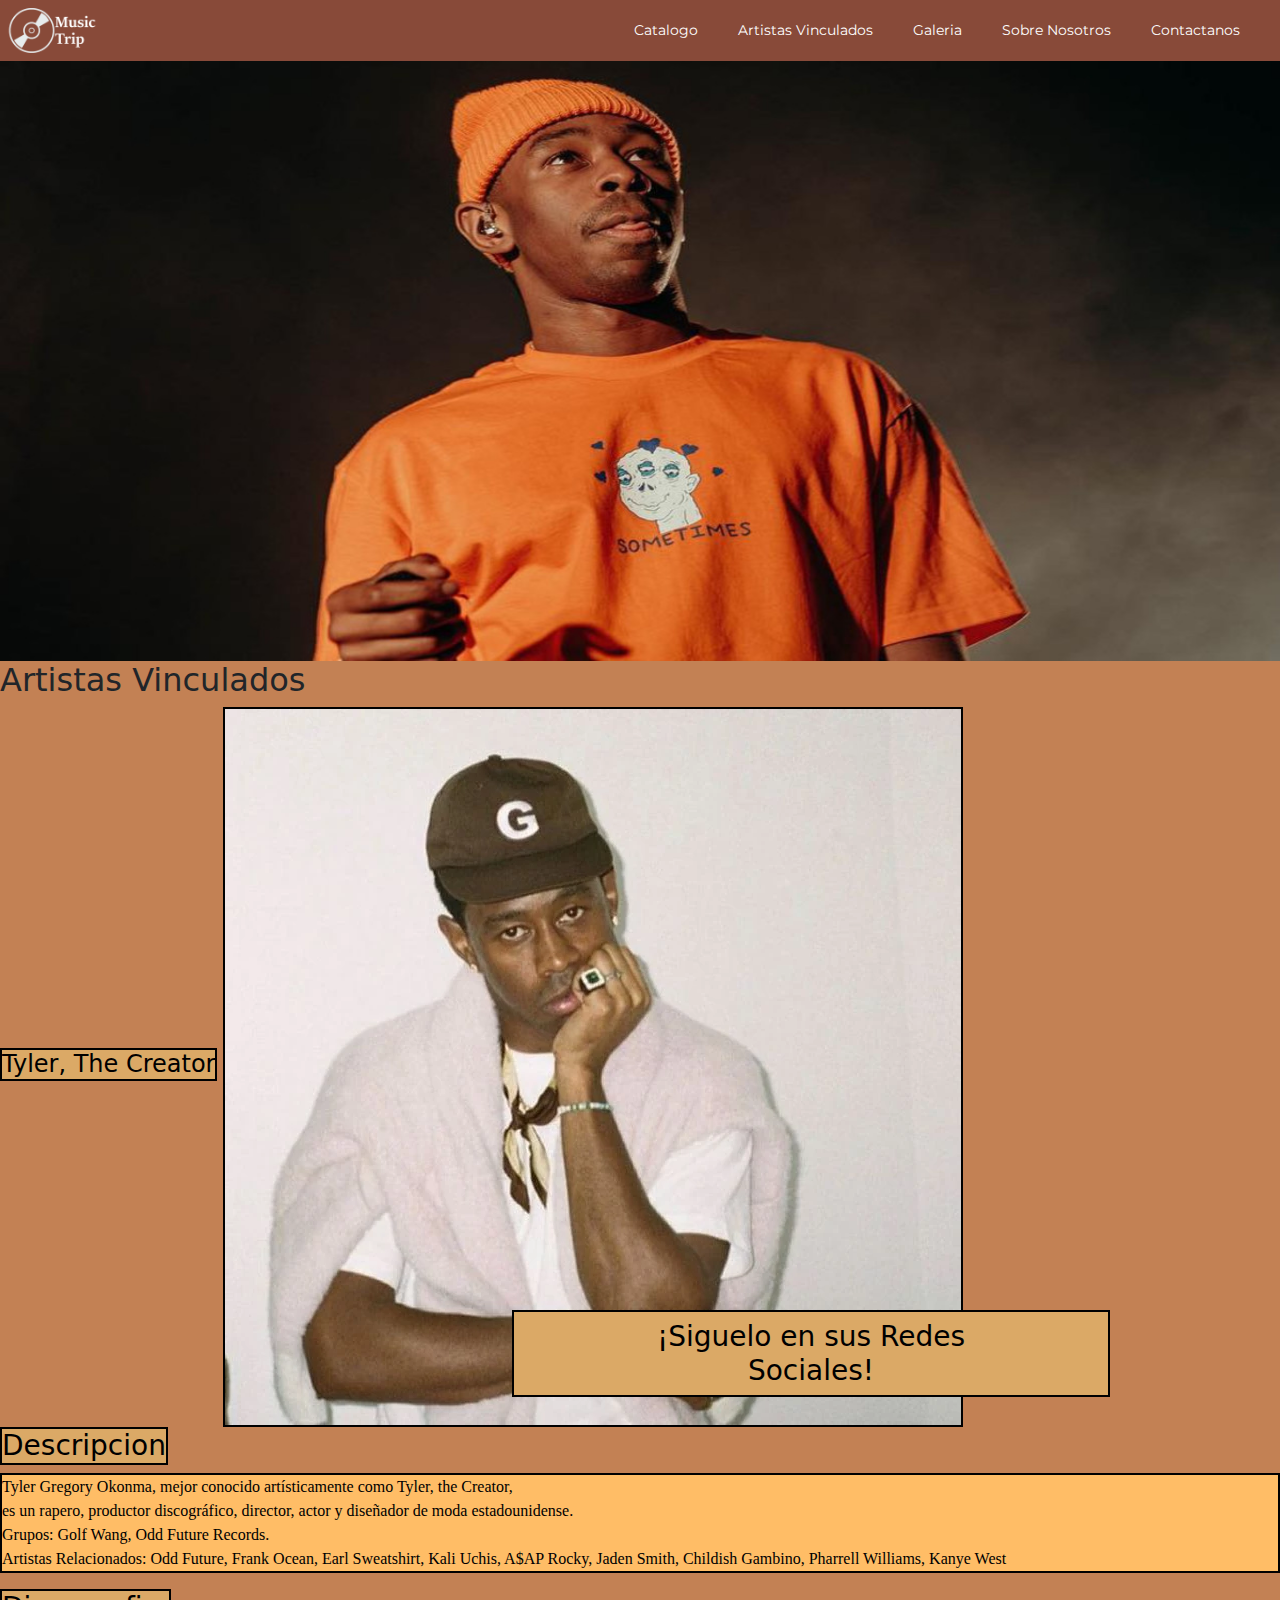
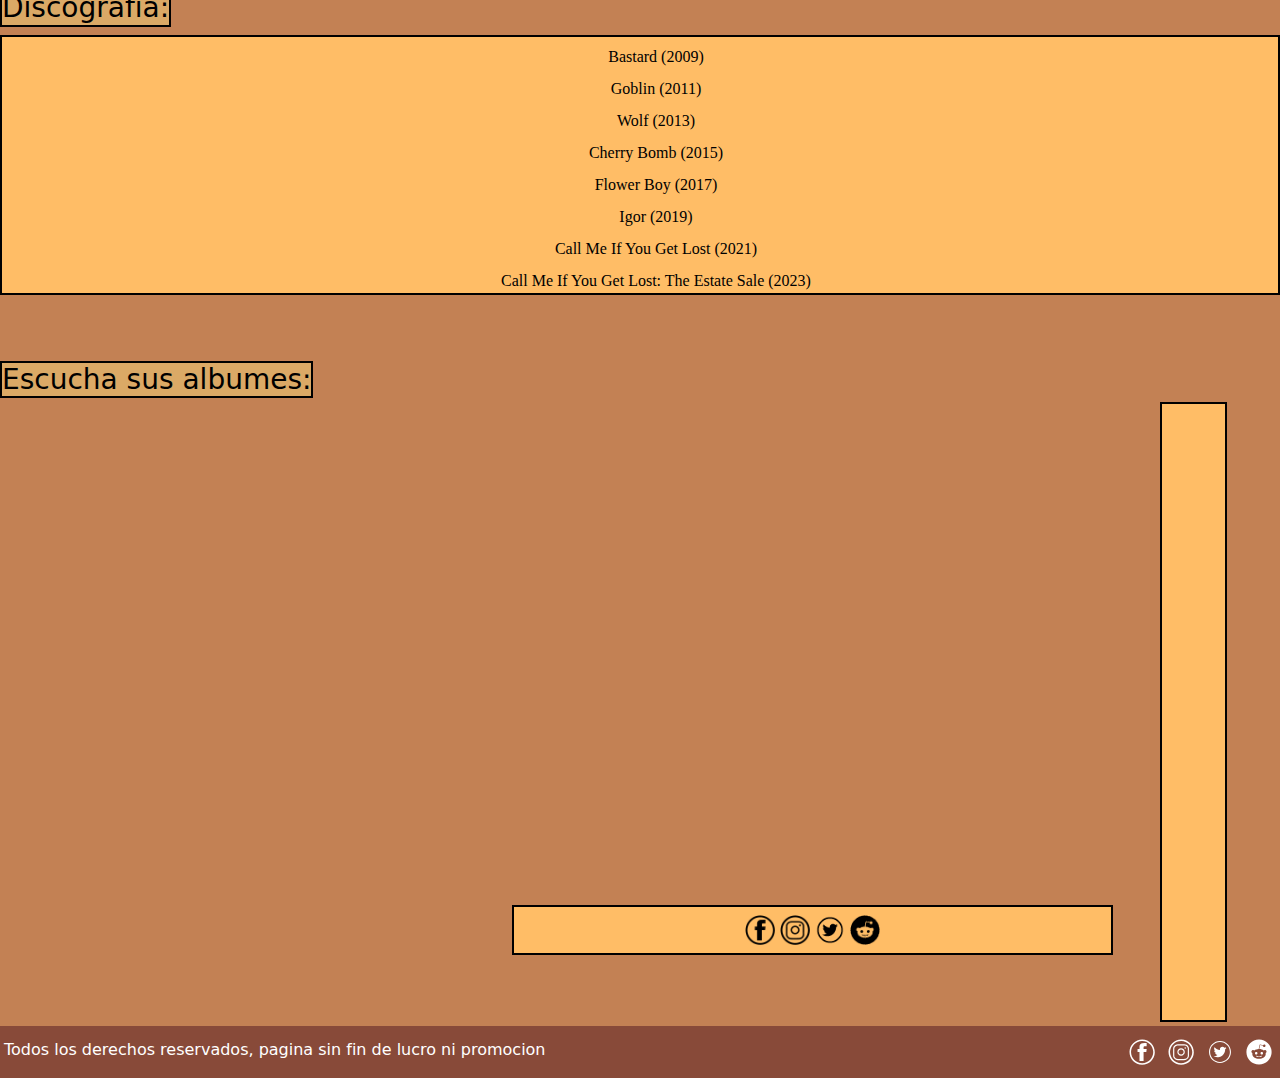
==== pages/aristas.html @ b5eba024 "Grids, Flex y Bt en catalogo" ====
<!DOCTYPE html>
<html lang="es">

<head>
    <meta charset="UTF-8">
    <meta name="viewport" content="width=device-width, initial-scale=1.0">

    <!-- Fuente importada de Google Fonts-->
    <link rel="preconnect" href="https://fonts.googleapis.com">
    <link rel="preconnect" href="https://fonts.gstatic.com" crossorigin>
    <link href="https://fonts.googleapis.com/css2?family=Montserrat:ital,wght@0,100..900;1,100..900&display=swap"
        rel="stylesheet">

    <!-- BOOTSTRAP-->
    <link href="https://cdn.jsdelivr.net/npm/bootstrap@5.3.3/dist/css/bootstrap.min.css" rel="stylesheet"
        integrity="sha384-QWTKZyjpPEjISv5WaRU9OFeRpok6YctnYmDr5pNlyT2bRjXh0JMhjY6hW+ALEwIH" crossorigin="anonymous">

    <!-- CSS -->
    <link rel="stylesheet" href="../css/styles.css">
    <title> Music Trip | Artistas Vinculados </title>
</head>

<body>

    <!-- Header -->
    <header>
        <a href="../index.html"><img src="../iconos/musicTripIcono.png" alt="Logo de la web de Music Trip"></a>

        <nav class="navbar navbar-expand-lg">
            <div class="container-fluid">
                <button class="navbar-toggler button__nav--border" type="button" data-bs-toggle="collapse"
                        data-bs-target="#navbarSupportedContent" aria-controls="navbarSupportedContent"
                        aria-expanded="false" aria-label="Toggle navigation">
                        <span class="menuHamurguesa">☰</span>
                    </button>
                <div class="collapse navbar-collapse" id="navbarSupportedContent">
                    <ul class="navbar-nav me-auto mb-2 mb-lg-0">
                        <li class="nav-item"><a class="nav-link active text-white ul__li--tamaño" aria-current="page" href="../index.html">Catalogo</a></li>
                        <li class="nav-item"><a class="nav-link active text-white ul__li--tamaño" aria-current="page" href="aristas.html">Artistas Vinculados</a></li>
                        <li class="nav-item"><a class="nav-link active text-white ul__li--tamaño" aria-current="page" href="galeria.html">Galeria</a></li>
                        <li class="nav-item"><a class="nav-link active text-white ul__li--tamaño" aria-current="page" href="sobreNosotros.html">Sobre Nosotros</a></li>
                        <li class="nav-item"><a class="nav-link active text-white ul__li--tamaño" aria-current="page" href="contactanos.html">Contactanos</a></li>
                    </ul>
                </div>
            </div>
        </nav>
    </header>

    <!-- Hero Section -->

    <main>
        <div class="img">
            <img src="../img/tyler-the-creator.jpg" alt="Hero-Section con foto de Tyler, The Creator">
        </div>
    </main>

    <!-- Encabezado Artista-->
    <h2>Artistas Vinculados</h2>
    <article class="artista1">
        <section class="nombreArtista">
            <h3>Tyler, The Creator</h3>
            <img src="../img/tried-to-recreate-the-wolf-hoodie-from-the-bastard-era-v0-i0jcav2s5pwa1.webp"
                alt="Foto de Tyler, The Creator">
        </section>

        <section class="informacion">
            <h3>Descripcion</h3>
            <p>
                <span>Tyler Gregory Okonma, mejor conocido artísticamente como Tyler, the Creator, </span>

                <span>es un rapero, productor discográfico, director, actor y diseñador de moda estadounidense. </span>

                <span class="grupos"> Grupos: Golf Wang, Odd Future Records.</span>

                <span class="artistasRelacionados">
                    <span>Artistas Relacionados: Odd Future, Frank Ocean, Earl Sweatshirt, Kali Uchis, A$AP
                        Rocky, Jaden Smith, Childish Gambino, Pharrell Williams, Kanye West
                    </span>
                </span>

            </p>
        </section>

        <section class="discografiaLista">
            <h3>Discografia:</h3>
            <ul>
                <li>Bastard (2009)</li>
                <li>Goblin (2011)</li>
                <li>Wolf (2013)</li>
                <li>Cherry Bomb (2015)</li>
                <li>Flower Boy (2017)</li>
                <li>Igor (2019)</li>
                <li>Call Me If You Get Lost (2021)</li>
                <li>Call Me If You Get Lost: The Estate Sale (2023)</li>
            </ul>
        </section>

        <section class="redesArtista">
            <h3>¡Siguelo en sus Redes Sociales!</h3>
            <div class="redesSociales">
                <a href="https://www.facebook.com/TylerTheCreator" target="_blank"><img src="../iconos/FacebookNegro.png"
                        alt="Logo de facebook"></a>
                <a href="https://www.instagram.com/feliciathegoat" target="_blank"><img src="../iconos/instagramNegro.png"
                        alt="Logo de instagram"></a>
                <a href="https://x.com/tylerthecreator" target="_blank"><img src="../iconos/twitterNegro.png" alt="Logo de twitter"></a>
                <a href="https://www.reddit.com/r/tylerthecreator/" target="_blank"><img src=" ../iconos/redditNegro.png"
                    alt="Logo de reddit"></a>
            </div>

        </section>
        <section class="albumes">
            <h3>Escucha sus albumes:</h3>
            <div class="discosSpotify">
                <iframe
                    style="border-radius:12px; width: 660px; height: 80px; position: relative; top: 12px; left: 14px;"
                    src="https://open.spotify.com/embed/album/3CxknRPQLbOJRwQrNekNyU?utm_source=generator&theme=1"
                    width="100%" height="152" frameBorder="" allowfullscreen=""
                    allow="autoplay; clipboard-write; encrypted-media; fullscreen; picture-in-picture"
                    loading="lazy"></iframe>

                <iframe
                    style="border-radius:12px; width: 660px; height: 80px; position: relative; top: 12px; left: 14px;"
                    src="https://open.spotify.com/embed/album/40QTqOBBxCEIQlLNdSjFQB?utm_source=generator" width="100%"
                    height="152" frameBorder="0" allowfullscreen=""
                    allow="autoplay; clipboard-write; encrypted-media; fullscreen; picture-in-picture"
                    loading="lazy"></iframe>

                <iframe
                    style="border-radius:12px; width: 660px; height: 80px; position: relative; top:12px; left: 14px;"
                    src="https://open.spotify.com/embed/album/621OhgnZJ7Pz8iUazct1In?utm_source=generator" width="100%"
                    height="152" frameBorder="0" allowfullscreen=""
                    allow="autoplay; clipboard-write; encrypted-media; fullscreen; picture-in-picture"
                    loading="lazy"></iframe>

                <iframe
                    style="border-radius:12px; width: 660px; height: 80px; position: relative; top:12px; left: 14px;"
                    src="https://open.spotify.com/embed/album/2nkto6YNI4rUYTLqEwWJ3o?utm_source=generator" width="100%"
                    height="152" frameBorder="0" allowfullscreen=""
                    allow="autoplay; clipboard-write; encrypted-media; fullscreen; picture-in-picture"
                    loading="lazy"></iframe>

                <iframe
                    style="border-radius:12px; width: 660px; height: 80px; position: relative; top: 12px; left: 14px;"
                    src="https://open.spotify.com/embed/album/5zi7WsKlIiUXv09tbGLKsE?utm_source=generator" width="100%"
                    height="152" frameBorder="0" allowfullscreen=""
                    allow="autoplay; clipboard-write; encrypted-media; fullscreen; picture-in-picture"
                    loading="lazy"></iframe>

                <iframe
                    style="border-radius:12px; width: 660px; height: 80px; position: relative; top: 12px; left: 14px;"
                    src="https://open.spotify.com/embed/album/45ba6QAtNrdv6Ke4MFOKk9?utm_source=generator" width="100%"
                    height="152" frameBorder="0" allowfullscreen=""
                    allow="autoplay; clipboard-write; encrypted-media; fullscreen; picture-in-picture"
                    loading="lazy"></iframe>

                <iframe
                    style="border-radius:12px; width: 660px; height: 80px; position: relative; top: 12px; left: 14px;"
                    src="https://open.spotify.com/embed/album/1GG6U2SSJPHO6XsFiBzxYv?utm_source=generator" width="100%"
                    height="152" frameBorder="0" allowfullscreen=""
                    allow="autoplay; clipboard-write; encrypted-media; fullscreen; picture-in-picture"
                    loading="lazy"></iframe>



            </div>

        </section>

    </article>



    <!-- Footer -->
    <footer>

        <p>Todos los derechos reservados, pagina sin fin de lucro ni promocion</p>

        <!-- Iconos Redes Sociales-->
        <div class="redesSociales">
            <a href="https://www.facebook.com/" target="_blank"><img src="../iconos/facebook.svg" alt="Logo de facebook"></a>
            <a href="https://www.instagram.com/santii_8695/" target="_blank"><img src="../iconos/instagram.svg"
                    alt="Logo de instagram"></a>
            <a href="https://x.com/home/" target="_blank"><img src="../iconos/twitter.svg" alt="Logo de twitter"></a>
            <a href="https://www.reddit.com/" target="_blank"><img src=" ../iconos/reddit.svg" alt="Logo de reddit"></a>
        </div>

    </footer>

    <!-- js -->
    <script src="https://cdn.jsdelivr.net/npm/bootstrap@5.3.3/dist/js/bootstrap.bundle.min.js"
        integrity="sha384-YvpcrYf0tY3lHB60NNkmXc5s9fDVZLESaAA55NDzOxhy9GkcIdslK1eN7N6jIeHz"
        crossorigin="anonymous"></script>
</body>
</html>
---- css/styles.css ----
/* Reset */
* {
    margin: 0;
    padding: 0;
    box-sizing: border-box;
}


/* Estilos Body*/
body {
    background-color: #C38154;
}


/* Estilos Header */

header {
    background-color: #884a39;
    display: flex;
    justify-content: space-between;
    align-items: center;
    padding: 4px;
}

header a {
    display: inline;
}

header a img {
    display: inline;
    width: 45%;
}

header nav ul {
    display: flex;
    justify-content: space-evenly;
    align-items: center;
    gap: 24px;
    padding-right: 16px;
}

header nav ul li {
    list-style: none;
}

header nav ul li a {
    text-decoration: none;
}

header nav ul li:hover {
    padding: 0 4px;
    background-color: #C38154;
    transition: all 0.2s ease-in;

}

.ul__li--tamaño {
    font-family: Montserrat;
    font-size: 14px;
}

*span.ico {
    height: 10px;
    width: 10px;
}

.menuHamurguesa {
    color: rgb(255, 255, 255);
    transition: all 0.2s ease-in;
    border: none;
}

.menuHamurguesa:hover {
    background-color: #C38154;
}

.button__nav--border {
    border: none;
}

.button__nav--border:hover {
    background-color: #C38154;
}

/* estilos hero */
main img {
    width: 100%;
    height: 600px;
}

main div .textos h1 {
    position: absolute;
    top: 260px;
    margin-left: 12px;
    color: white;
    font-size: 64px;

}

main div .textos span {
    display: block;
    text-align: center;
}

main div .textos span.nombrePag {
    display: inline;
    color: rgb(255, 136, 0);
    font-weight: bold;
    text-decoration: underline;
}

div.distribucion {
    display: grid;
    grid-template-columns: 500px auto;
    grid-template-rows: 1fr;
    margin: 16px;
    gap: 16px;
}

/* estilos aside */

/* Indice elementos*/

div.distribucion div.panelesCostado aside {
    display: flex;
    flex-direction: column;
    justify-content: center;
    align-items: center;
}

div.distribucion section.discos aside.lista {
    background-color: #DBA966;
    justify-content: center;
    align-items: center;
    border: 2px solid black;
    grid-column: 1/5;
}

div.distribucion section.discos aside.lista ul {
    list-style: none;
    padding: 16px;
    text-align: center;
}

div.distribucion section.discos aside.lista ul li {
    font-size: 24px;
}

div.distribucion section.discos aside.lista ul li a {
    text-decoration: none;
    color: #000000;

}

/* Formulario encargo de disco */
div.distribucion div.panelesCostado aside.encargoDisco {
    display: flex;
    background-color: #DBA966;
    color: rgb(0, 0, 0);
    font-family: Cambria, Cochin, Georgia, Times, 'Times New Roman', serif;
    border: 2px solid black;
    position: sticky;
    top: 340px;
    height: 50vh;
    padding: 0 36px;
}

div.distribucion div.panelesCostado aside.encargoDisco h2 {
    font-size: 24px;
}

div.distribucion div.panelesCostado aside.encargoDisco form label {
    font-size: 16px;
}

div.distribucion div.panelesCostado aside.encargoDisco form input {
    margin: 8px;
}

div.distribucion div.panelesCostado aside.encargoDisco form div.botones input {
    padding: 6px;
    border-radius: 32px;
}

div.distribucion div.panelesCostado div.flechaSubir {
    position: sticky;
    top: 660px;
    padding-top: 195px;
    text-align: start;
    justify-content: center;
}

div.distribucion div.panelesCostado div.flechaSubir img.flecha {
    width: 60px;
    height: 60px;
}

div.distribucion div.panelesCostado form div.formulariosEncargo {
    display: grid;
    grid-template-columns: repeat(2, 1fr);
}


/* Estilos Seccion Catalogo*/

div.distribucion section.discos {
    display: grid;
    grid-template-columns: repeat(4, 1fr);
    gap: 16px;
    padding-bottom: 16px;
    justify-content: center;
    text-align: center;
}

div.distribucion section.discos h2.subtitulo {
    grid-column: 1/ 5;
    border: 2px solid black;
    background-color: #884a39;
    text-align: center;
    color: white;
    padding: 32px;

}


div.distribucion section.discos article {
    border: 2px solid black;
    max-width: 250px;
    margin-left: 24px;
}

div.distribucion section.discos article.tarjetaDisco img {
    width: 230px;
    height: 180px;
}

div.distribucion section.discos article.tarjetaDisco {
    background-color: #ffbd66;
    display: inline-block;
    border-radius: 12px;
    box-shadow: 6px 8px 10px #ff970e;
    height: 320px;
}

div.distribucion section.discos article.tarjetaDisco:hover {
    background-color: #ff970e;
}

div.distribucion section.discos article.tarjetaDisco p.precio {
    color: rgb(255, 0, 0);
    font-weight: bolder;
}

div.distribucion section.discos article img {
    width: 400px;
    height: 180px;
    padding: 8px;
}

/* Estilos del html de artistas*/
h2.subtitulo {
    background-color: #884A39;
    color: white;
    font-size: 32px;
    border: 2px solid black;
}

article.artista1 h3 {
    display: inline-block;
    color: black;
    background-color: #DBA966;
}

article.artista1 section.nombreArtista h3 {
    display: inline-block;

    color: black;

    font-size: 24px;

    border: 2px solid black;
    text-align: center;
}

article.artista1 section.nombreArtista img {
    border: 2px solid black;

}

article.artista1 section.informacion {}

article.artista1 section.informacion h3 {
    display: inline-block;
    text-align: center;
    border: 2px solid black;
    background-color: #DBA966;
}

article.artista1 section.informacion p {

    color: black;
    background-color: #ffbd66;
    border: 2px solid black;
    font-family: 'Times New Roman', Times, serif;
}

article.artista1 section.informacion p span {
    display: block;
}

article.artista1 section.informacion p span.grupos span,
article.artista1 section.informacion p span.artistasRelacionados span {}

/* Estilos discografica formato lista*/

article.artista1 section.discografiaLista {}

article.artista1 section.discografiaLista h3 {
    display: inline-block;
    text-align: center;
    border: 2px solid black;
    background-color: #DBA966;
}

article.artista1 section.discografiaLista ul {

    color: black;
    background-color: #ffbd66;
    border: 2px solid black;
    font-family: 'Times New Roman', Times, serif;
    list-style: none;
}

article.artista1 section.discografiaLista ul li {
    padding-top: 8px;
    text-align: center;
}

article.artista1 section.redesArtista h3 {
    display: inline-block;
    position: absolute;
    top: 1310px;
    left: 512px;
    text-align: center;
    padding: 8px 114px;
    border: 2px solid black;
    background-color: #DBA966;
    width: 598px;
}

article.artista1 section.redesArtista div.redesSociales {
    display: inline-block;
    position: relative;
    top: 594px;
    left: 512px;
    padding: 8px;
    background-color: #ffbd66;
    padding: 8px 231px;
    border: 2px solid black;
}

article.artista1 section.redesArtista div.redesSociales a img {
    width: 30px;
}

article.artista1 section.albumes h3 {
    display: inline-block;
    background-color: #DBA966;
    border: 2px solid black;

}

article.artista1 section.albumes div.discosSpotify {
    position: relative;
    top: -4px;
    right: 53px;
    margin-left: 1213px;
    ;
    background-color: #ffbd66;
    height: 620px;
    border: 2px solid black;
}


/* estilos galeria*/

main video.vid {
    display: inline-block;
    margin: 8px 128px;
    height: 600px;
    width: 85%;
}

article.fotos h1 {
    background-color: #884A39;
    color: white;
    font-size: 48px;
    text-align: center;
    margin: 6px;
    border: 2px solid black;
}

article.fotos h2 {
    background-color: #DBA966;
    color: white;
    font-size: 32px;
    text-align: center;
    margin: 8px 64px;
    border: 2px solid black;
}

article.fotos section.contenedorFotos img,
section.contenedorVideos video {
    width: 400px;
    height: 280px;
    margin: 16px 36px;
    background-color: #ffbd66;
    padding: 8px;
    border: 2px solid black;
    border-radius: 16px;
}

/* estilos sobre nosotros */
main h1.tituloConocenos {
    background-color: #884A39;
    color: white;
    font-size: 32px;
    text-align: center;

    border: 2px solid black;
}

section.historia article,
section.horarios,
section.ubicacion {
    display: inline-block;
    background-color: #ffbd66;
    text-align: center;

    border: 2px solid black;
}

section.historia p {
    font-family: 'Gill Sans', 'Gill Sans MT', Calibri, 'Trebuchet MS', sans-serif;
}

section.historia p span.musicTrip {
    color: #d66800;
    font-weight: bolder;
    font-family: Montserrat;
    font-size: 14px;
}

section.historia p span.destacado {
    color: #000000;
    font-weight: bolder;
    font-family: Montserrat;
    font-size: 14px;
    text-decoration: underline;
}

section.horarios {}

section.horarios table {
    border: 2px solid black;
}

section.horarios table tr td {
    border: 1px solid black;
    fill: black;
    text-align: center;
    padding: 4px;
}

section.ubicacion {}

section.ubicacion h2 {}

section.ubicacion div {
    border: 2px solid black;
}

/* estilos contactanos*/
main div.subTituloContacto {
    background-color: #884A39;
    color: white;
    font-size: 32px;
    text-align: center;
    border: 2px solid black;
    border-top-right-radius: 24px;
    border-top-left-radius: 24px;
    box-shadow: 12px 12px 6px #8d6358;
}

main div.subTituloContacto h2 {
    color: rgb(255, 145, 0);
    font-size: 64px;
    text-align: center;
    text-decoration: underline;
}

main div.formularioContacto {
    background-color: #DBA966;
    border: 2px solid black;
    text-align: center;
    text-align: center;
    border-bottom-right-radius: 24px;
    border-bottom-left-radius: 24px;
    box-shadow: 12px 12px 6px #d1b591;
}

main div.formularioContacto form div {}

main div.formularioContacto form div.mensajeNombre label {}

main div.formularioContacto form div.mensajeNombre input {}

main div.formularioContacto form div.mensajeCorreo input {}

main div.formularioContacto form div.mensajeTextArea label {}

main div.formularioContacto form div.mensajeTextArea textarea {}

main div.formularioContacto form div.botones input {
    color: rgb(0, 0, 0);
    background-color: #ffbd66;
    text-align: center;
}

main div.formularioContacto form div input {}

/* Estilos Footer*/
footer {
    position: relative;
    bottom: 0;
    display: flex;
    justify-content: space-between;
    align-items: center;
    width: 100%;
    background-color: #884a39;
}

footer p {
    color: white;
    padding: 12px 0 0 4px;
    align-items: center;
}

footer div.redesSociales a img {
    width: 34px;
    padding-right: 8px;
}
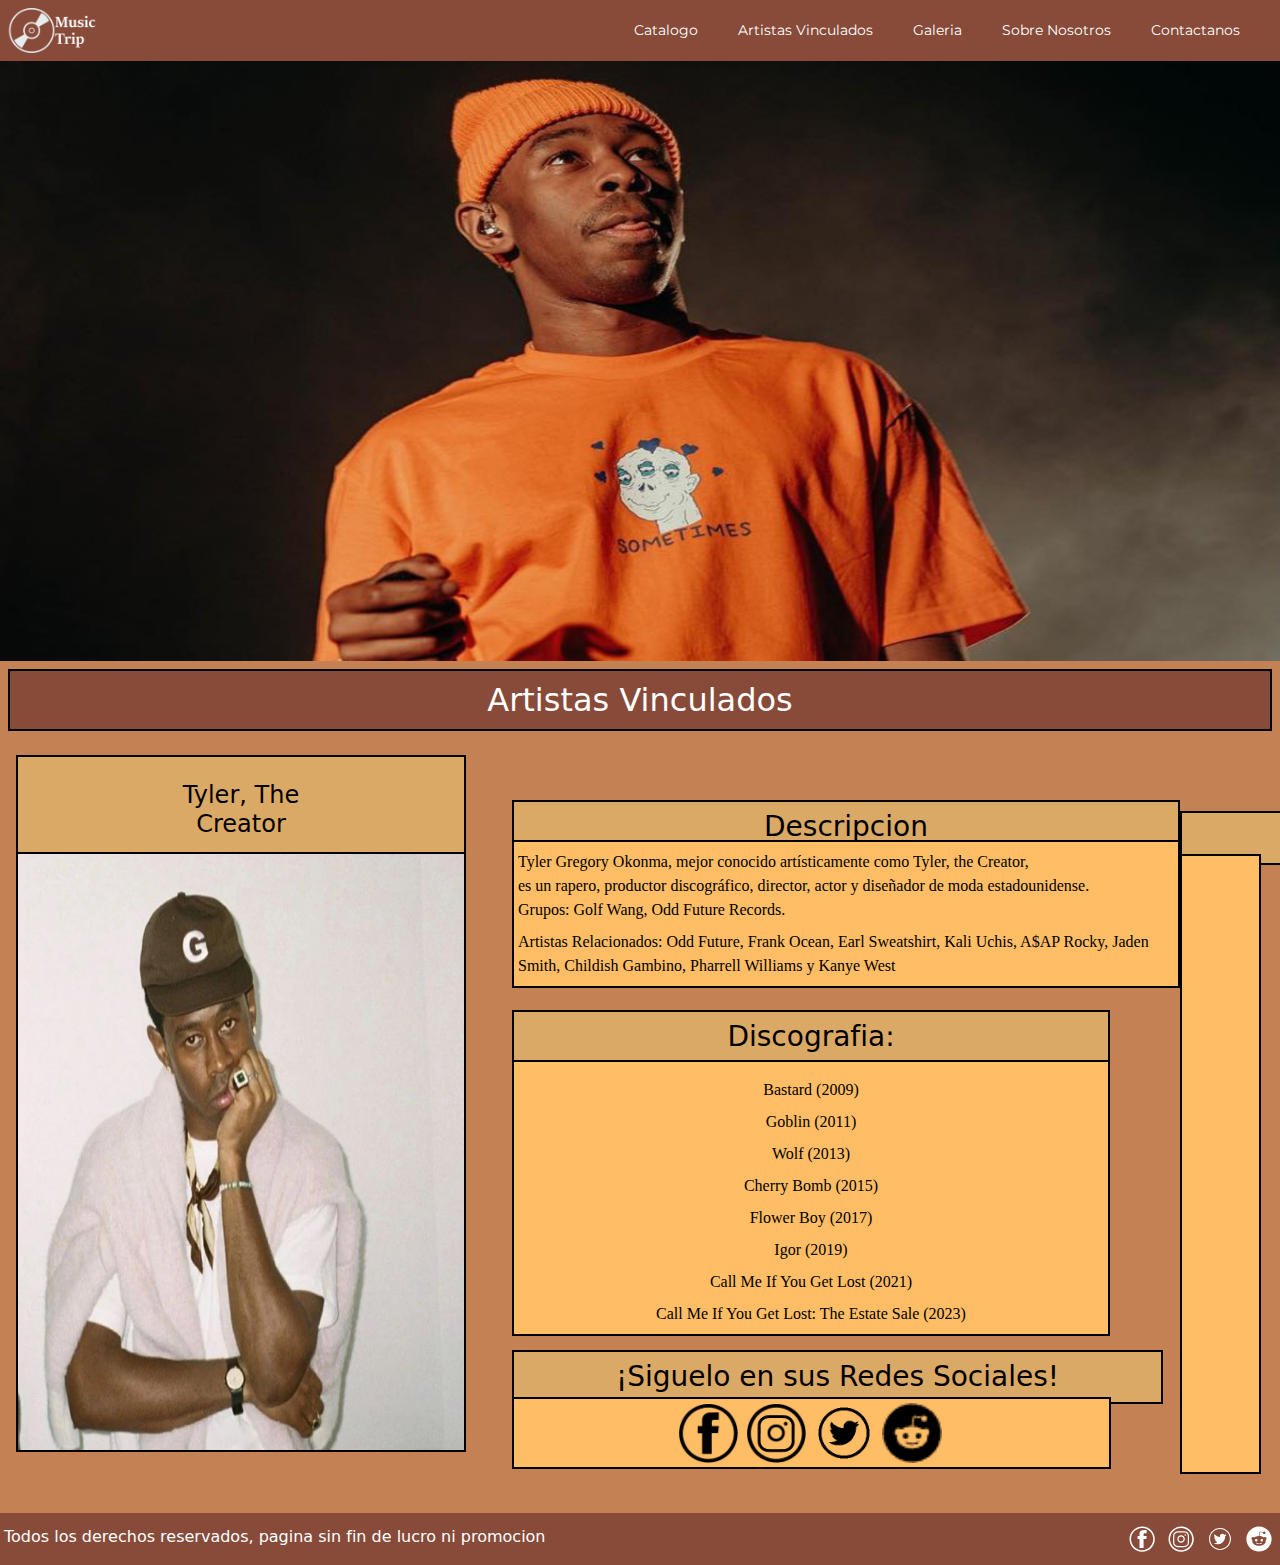
==== commit 5f1da254: "Preentrega 2" ====
--- a/pages/aristas.html
+++ b/pages/aristas.html
@@ -29,17 +29,22 @@
         <nav class="navbar navbar-expand-lg">
             <div class="container-fluid">
                 <button class="navbar-toggler button__nav--border" type="button" data-bs-toggle="collapse"
-                        data-bs-target="#navbarSupportedContent" aria-controls="navbarSupportedContent"
-                        aria-expanded="false" aria-label="Toggle navigation">
-                        <span class="menuHamurguesa">☰</span>
-                    </button>
+                    data-bs-target="#navbarSupportedContent" aria-controls="navbarSupportedContent"
+                    aria-expanded="false" aria-label="Toggle navigation">
+                    <span class="menuHamurguesa">☰</span>
+                </button>
                 <div class="collapse navbar-collapse" id="navbarSupportedContent">
                     <ul class="navbar-nav me-auto mb-2 mb-lg-0">
-                        <li class="nav-item"><a class="nav-link active text-white ul__li--tamaño" aria-current="page" href="../index.html">Catalogo</a></li>
-                        <li class="nav-item"><a class="nav-link active text-white ul__li--tamaño" aria-current="page" href="aristas.html">Artistas Vinculados</a></li>
-                        <li class="nav-item"><a class="nav-link active text-white ul__li--tamaño" aria-current="page" href="galeria.html">Galeria</a></li>
-                        <li class="nav-item"><a class="nav-link active text-white ul__li--tamaño" aria-current="page" href="sobreNosotros.html">Sobre Nosotros</a></li>
-                        <li class="nav-item"><a class="nav-link active text-white ul__li--tamaño" aria-current="page" href="contactanos.html">Contactanos</a></li>
+                        <li class="nav-item"><a class="nav-link active text-white ul__li--tamaño" aria-current="page"
+                                href="../index.html">Catalogo</a></li>
+                        <li class="nav-item"><a class="nav-link active text-white ul__li--tamaño" aria-current="page"
+                                href="aristas.html">Artistas Vinculados</a></li>
+                        <li class="nav-item"><a class="nav-link active text-white ul__li--tamaño" aria-current="page"
+                                href="galeria.html">Galeria</a></li>
+                        <li class="nav-item"><a class="nav-link active text-white ul__li--tamaño" aria-current="page"
+                                href="sobreNosotros.html">Sobre Nosotros</a></li>
+                        <li class="nav-item"><a class="nav-link active text-white ul__li--tamaño" aria-current="page"
+                                href="contactanos.html">Contactanos</a></li>
                     </ul>
                 </div>
             </div>
@@ -52,122 +57,126 @@
         <div class="img">
             <img src="../img/tyler-the-creator.jpg" alt="Hero-Section con foto de Tyler, The Creator">
         </div>
+
+        <!-- Encabezado Artista-->
+        <h2 class="subtitulo">Artistas Vinculados</h2>
+        <article class="artista1">
+            <section class="nombreArtista">
+                <h3>Tyler, The Creator</h3>
+                <img src="../img/tried-to-recreate-the-wolf-hoodie-from-the-bastard-era-v0-i0jcav2s5pwa1.webp"
+                    alt="Foto de Tyler, The Creator">
+            </section>
+
+            <section class="informacion">
+                <h3>Descripcion</h3>
+                <p>
+                    <span>Tyler Gregory Okonma, mejor conocido artísticamente como Tyler, the Creator, </span>
+
+                    <span>es un rapero, productor discográfico, director, actor y diseñador de moda estadounidense.
+                    </span>
+
+                    <span class="grupos"> Grupos: Golf Wang, Odd Future Records.</span>
+
+                    <span class="artistasRelacionados">
+                        <span>Artistas Relacionados: Odd Future, Frank Ocean, Earl Sweatshirt, Kali Uchis, A$AP
+                            Rocky, Jaden Smith, Childish Gambino, Pharrell Williams y Kanye West
+                        </span>
+                    </span>
+
+                </p>
+            </section>
+
+            <section class="discografiaLista">
+                <h3>Discografia:</h3>
+                <ul>
+                    <li>Bastard (2009)</li>
+                    <li>Goblin (2011)</li>
+                    <li>Wolf (2013)</li>
+                    <li>Cherry Bomb (2015)</li>
+                    <li>Flower Boy (2017)</li>
+                    <li>Igor (2019)</li>
+                    <li>Call Me If You Get Lost (2021)</li>
+                    <li>Call Me If You Get Lost: The Estate Sale (2023)</li>
+                </ul>
+            </section>
+
+            <section class="redesArtista">
+                <h3>¡Siguelo en sus Redes Sociales!</h3>
+                <div class="redesSociales">
+                    <a href="https://www.facebook.com/TylerTheCreator" target="_blank"><img
+                            src="../iconos/FacebookNegro.png" alt="Logo de facebook"></a>
+                    <a href="https://www.instagram.com/feliciathegoat" target="_blank"><img
+                            src="../iconos/instagramNegro.png" alt="Logo de instagram"></a>
+                    <a href="https://x.com/tylerthecreator" target="_blank"><img src="../iconos/twitterNegro.png"
+                            alt="Logo de twitter"></a>
+                    <a href="https://www.reddit.com/r/tylerthecreator/" target="_blank"><img
+                            src=" ../iconos/redditNegro.png" alt="Logo de reddit"></a>
+                </div>
+
+            </section>
+            <section class="albumes">
+                <h3>Escucha sus albumes:</h3>
+                <div class="discosSpotify">
+                    <iframe
+                        style="border-radius:12px; width: 660px; height: 80px; position: relative; top: 12px; left: 18px;"
+                        src="https://open.spotify.com/embed/album/3CxknRPQLbOJRwQrNekNyU?utm_source=generator&theme=1"
+                        width="100%" height="152" frameBorder="" allowfullscreen=""
+                        allow="autoplay; clipboard-write; encrypted-media; fullscreen; picture-in-picture"
+                        loading="lazy"></iframe>
+
+                    <iframe
+                        style="border-radius:12px; width: 660px; height: 80px; position: relative; top: 12px; left: 14px;"
+                        src="https://open.spotify.com/embed/album/40QTqOBBxCEIQlLNdSjFQB?utm_source=generator"
+                        width="100%" height="152" frameBorder="0" allowfullscreen=""
+                        allow="autoplay; clipboard-write; encrypted-media; fullscreen; picture-in-picture"
+                        loading="lazy"></iframe>
+
+                    <iframe
+                        style="border-radius:12px; width: 660px; height: 80px; position: relative; top:12px; left: 14px;"
+                        src="https://open.spotify.com/embed/album/621OhgnZJ7Pz8iUazct1In?utm_source=generator"
+                        width="100%" height="152" frameBorder="0" allowfullscreen=""
+                        allow="autoplay; clipboard-write; encrypted-media; fullscreen; picture-in-picture"
+                        loading="lazy"></iframe>
+
+                    <iframe
+                        style="border-radius:12px; width: 660px; height: 80px; position: relative; top:12px; left: 14px;"
+                        src="https://open.spotify.com/embed/album/2nkto6YNI4rUYTLqEwWJ3o?utm_source=generator"
+                        width="100%" height="152" frameBorder="0" allowfullscreen=""
+                        allow="autoplay; clipboard-write; encrypted-media; fullscreen; picture-in-picture"
+                        loading="lazy"></iframe>
+
+                    <iframe
+                        style="border-radius:12px; width: 660px; height: 80px; position: relative; top: 12px; left: 14px;"
+                        src="https://open.spotify.com/embed/album/5zi7WsKlIiUXv09tbGLKsE?utm_source=generator"
+                        width="100%" height="152" frameBorder="0" allowfullscreen=""
+                        allow="autoplay; clipboard-write; encrypted-media; fullscreen; picture-in-picture"
+                        loading="lazy"></iframe>
+
+                    <iframe
+                        style="border-radius:12px; width: 660px; height: 80px; position: relative; top: 12px; left: 14px;"
+                        src="https://open.spotify.com/embed/album/45ba6QAtNrdv6Ke4MFOKk9?utm_source=generator"
+                        width="100%" height="152" frameBorder="0" allowfullscreen=""
+                        allow="autoplay; clipboard-write; encrypted-media; fullscreen; picture-in-picture"
+                        loading="lazy"></iframe>
+
+                    <iframe
+                        style="border-radius:12px; width: 660px; height: 80px; position: relative; top: 12px; left: 14px;"
+                        src="https://open.spotify.com/embed/album/1GG6U2SSJPHO6XsFiBzxYv?utm_source=generator"
+                        width="100%" height="152" frameBorder="0" allowfullscreen=""
+                        allow="autoplay; clipboard-write; encrypted-media; fullscreen; picture-in-picture"
+                        loading="lazy"></iframe>
+
+
+
+                </div>
+
+            </section>
+
+        </article>
+
+
+
     </main>
-
-    <!-- Encabezado Artista-->
-    <h2>Artistas Vinculados</h2>
-    <article class="artista1">
-        <section class="nombreArtista">
-            <h3>Tyler, The Creator</h3>
-            <img src="../img/tried-to-recreate-the-wolf-hoodie-from-the-bastard-era-v0-i0jcav2s5pwa1.webp"
-                alt="Foto de Tyler, The Creator">
-        </section>
-
-        <section class="informacion">
-            <h3>Descripcion</h3>
-            <p>
-                <span>Tyler Gregory Okonma, mejor conocido artísticamente como Tyler, the Creator, </span>
-
-                <span>es un rapero, productor discográfico, director, actor y diseñador de moda estadounidense. </span>
-
-                <span class="grupos"> Grupos: Golf Wang, Odd Future Records.</span>
-
-                <span class="artistasRelacionados">
-                    <span>Artistas Relacionados: Odd Future, Frank Ocean, Earl Sweatshirt, Kali Uchis, A$AP
-                        Rocky, Jaden Smith, Childish Gambino, Pharrell Williams, Kanye West
-                    </span>
-                </span>
-
-            </p>
-        </section>
-
-        <section class="discografiaLista">
-            <h3>Discografia:</h3>
-            <ul>
-                <li>Bastard (2009)</li>
-                <li>Goblin (2011)</li>
-                <li>Wolf (2013)</li>
-                <li>Cherry Bomb (2015)</li>
-                <li>Flower Boy (2017)</li>
-                <li>Igor (2019)</li>
-                <li>Call Me If You Get Lost (2021)</li>
-                <li>Call Me If You Get Lost: The Estate Sale (2023)</li>
-            </ul>
-        </section>
-
-        <section class="redesArtista">
-            <h3>¡Siguelo en sus Redes Sociales!</h3>
-            <div class="redesSociales">
-                <a href="https://www.facebook.com/TylerTheCreator" target="_blank"><img src="../iconos/FacebookNegro.png"
-                        alt="Logo de facebook"></a>
-                <a href="https://www.instagram.com/feliciathegoat" target="_blank"><img src="../iconos/instagramNegro.png"
-                        alt="Logo de instagram"></a>
-                <a href="https://x.com/tylerthecreator" target="_blank"><img src="../iconos/twitterNegro.png" alt="Logo de twitter"></a>
-                <a href="https://www.reddit.com/r/tylerthecreator/" target="_blank"><img src=" ../iconos/redditNegro.png"
-                    alt="Logo de reddit"></a>
-            </div>
-
-        </section>
-        <section class="albumes">
-            <h3>Escucha sus albumes:</h3>
-            <div class="discosSpotify">
-                <iframe
-                    style="border-radius:12px; width: 660px; height: 80px; position: relative; top: 12px; left: 14px;"
-                    src="https://open.spotify.com/embed/album/3CxknRPQLbOJRwQrNekNyU?utm_source=generator&theme=1"
-                    width="100%" height="152" frameBorder="" allowfullscreen=""
-                    allow="autoplay; clipboard-write; encrypted-media; fullscreen; picture-in-picture"
-                    loading="lazy"></iframe>
-
-                <iframe
-                    style="border-radius:12px; width: 660px; height: 80px; position: relative; top: 12px; left: 14px;"
-                    src="https://open.spotify.com/embed/album/40QTqOBBxCEIQlLNdSjFQB?utm_source=generator" width="100%"
-                    height="152" frameBorder="0" allowfullscreen=""
-                    allow="autoplay; clipboard-write; encrypted-media; fullscreen; picture-in-picture"
-                    loading="lazy"></iframe>
-
-                <iframe
-                    style="border-radius:12px; width: 660px; height: 80px; position: relative; top:12px; left: 14px;"
-                    src="https://open.spotify.com/embed/album/621OhgnZJ7Pz8iUazct1In?utm_source=generator" width="100%"
-                    height="152" frameBorder="0" allowfullscreen=""
-                    allow="autoplay; clipboard-write; encrypted-media; fullscreen; picture-in-picture"
-                    loading="lazy"></iframe>
-
-                <iframe
-                    style="border-radius:12px; width: 660px; height: 80px; position: relative; top:12px; left: 14px;"
-                    src="https://open.spotify.com/embed/album/2nkto6YNI4rUYTLqEwWJ3o?utm_source=generator" width="100%"
-                    height="152" frameBorder="0" allowfullscreen=""
-                    allow="autoplay; clipboard-write; encrypted-media; fullscreen; picture-in-picture"
-                    loading="lazy"></iframe>
-
-                <iframe
-                    style="border-radius:12px; width: 660px; height: 80px; position: relative; top: 12px; left: 14px;"
-                    src="https://open.spotify.com/embed/album/5zi7WsKlIiUXv09tbGLKsE?utm_source=generator" width="100%"
-                    height="152" frameBorder="0" allowfullscreen=""
-                    allow="autoplay; clipboard-write; encrypted-media; fullscreen; picture-in-picture"
-                    loading="lazy"></iframe>
-
-                <iframe
-                    style="border-radius:12px; width: 660px; height: 80px; position: relative; top: 12px; left: 14px;"
-                    src="https://open.spotify.com/embed/album/45ba6QAtNrdv6Ke4MFOKk9?utm_source=generator" width="100%"
-                    height="152" frameBorder="0" allowfullscreen=""
-                    allow="autoplay; clipboard-write; encrypted-media; fullscreen; picture-in-picture"
-                    loading="lazy"></iframe>
-
-                <iframe
-                    style="border-radius:12px; width: 660px; height: 80px; position: relative; top: 12px; left: 14px;"
-                    src="https://open.spotify.com/embed/album/1GG6U2SSJPHO6XsFiBzxYv?utm_source=generator" width="100%"
-                    height="152" frameBorder="0" allowfullscreen=""
-                    allow="autoplay; clipboard-write; encrypted-media; fullscreen; picture-in-picture"
-                    loading="lazy"></iframe>
-
-
-
-            </div>
-
-        </section>
-
-    </article>
-
 
 
     <!-- Footer -->
@@ -177,7 +186,8 @@
 
         <!-- Iconos Redes Sociales-->
         <div class="redesSociales">
-            <a href="https://www.facebook.com/" target="_blank"><img src="../iconos/facebook.svg" alt="Logo de facebook"></a>
+            <a href="https://www.facebook.com/" target="_blank"><img src="../iconos/facebook.svg"
+                    alt="Logo de facebook"></a>
             <a href="https://www.instagram.com/santii_8695/" target="_blank"><img src="../iconos/instagram.svg"
                     alt="Logo de instagram"></a>
             <a href="https://x.com/home/" target="_blank"><img src="../iconos/twitter.svg" alt="Logo de twitter"></a>
@@ -191,4 +201,5 @@
         integrity="sha384-YvpcrYf0tY3lHB60NNkmXc5s9fDVZLESaAA55NDzOxhy9GkcIdslK1eN7N6jIeHz"
         crossorigin="anonymous"></script>
 </body>
+
 </html>--- a/css/styles.css
+++ b/css/styles.css
@@ -5,15 +5,12 @@
     box-sizing: border-box;
 }
 
-
-/* Estilos Body*/
+/* Estilos Body */
 body {
     background-color: #C38154;
 }
 
-
 /* Estilos Header */
-
 header {
     background-color: #884a39;
     display: flex;
@@ -22,12 +19,7 @@
     padding: 4px;
 }
 
-header a {
-    display: inline;
-}
-
 header a img {
-    display: inline;
     width: 45%;
 }
 
@@ -37,9 +29,6 @@
     align-items: center;
     gap: 24px;
     padding-right: 16px;
-}
-
-header nav ul li {
     list-style: none;
 }
 
@@ -47,11 +36,10 @@
     text-decoration: none;
 }
 
-header nav ul li:hover {
-    padding: 0 4px;
+header nav ul li a:hover,
+header nav ul li a:active {
+    padding: 4px;
     background-color: #C38154;
-    transition: all 0.2s ease-in;
-
 }
 
 .ul__li--tamaño {
@@ -59,50 +47,50 @@
     font-size: 14px;
 }
 
-*span.ico {
+span.ico {
     height: 10px;
     width: 10px;
 }
 
 .menuHamurguesa {
-    color: rgb(255, 255, 255);
-    transition: all 0.2s ease-in;
-    border: none;
-}
-
-.menuHamurguesa:hover {
-    background-color: #C38154;
-}
-
+    color: white;
+}
+
+.menuHamurguesa,
 .button__nav--border {
     border: none;
 }
 
+.menuHamurguesa:hover,
 .button__nav--border:hover {
     background-color: #C38154;
 }
 
-/* estilos hero */
+/* Estilos hero */
 main img {
-    width: 100%;
+    width: 100vh;
     height: 600px;
 }
 
-main div .textos h1 {
+main .textos h1 {
     position: absolute;
-    top: 260px;
+    top: 180px;
+    left: 6px;
     margin-left: 12px;
     color: white;
-    font-size: 64px;
-
-}
-
-main div .textos span {
+    font-size: 52px;
+}
+
+.misEstilos {
+    max-height: 600px;
+}
+
+main .textos span {
     display: block;
     text-align: center;
 }
 
-main div .textos span.nombrePag {
+main .textos span.nombrePag {
     display: inline;
     color: rgb(255, 136, 0);
     font-weight: bold;
@@ -111,28 +99,96 @@
 
 div.distribucion {
     display: grid;
-    grid-template-columns: 500px auto;
+    grid-template-columns: 420px auto;
     grid-template-rows: 1fr;
     margin: 16px;
     gap: 16px;
 }
 
-/* estilos aside */
-
-/* Indice elementos*/
-
-div.distribucion div.panelesCostado aside {
+/* Estilos aside */
+div.distribucion div.panelesCostado aside.encargoDisco {
     display: flex;
     flex-direction: column;
     justify-content: center;
     align-items: center;
-}
-
+    background-color: #DBA966;
+    border: 2px solid black;
+}
+
+div.distribucion aside.encargoDisco {
+    display: flex;
+    color: #000;
+    font-family: Cambria, Cochin, Georgia, Times, 'Times New Roman', serif;
+    position: sticky;
+    top: 340px;
+    height: 50vh;
+}
+
+div.distribucion aside.encargoDisco form div {
+    display: grid;
+    grid-template-columns: repeat(2, 1fr);
+    grid-template-rows: repeat(2, 1fr);
+}
+
+
+div.distribucion aside.encargoDisco h2 {
+    font-size: 32px;
+    margin-bottom: 40px;
+    font-weight: bolder;
+}
+
+div.distribucion aside.encargoDisco form input {
+    margin: 8px;
+}
+
+.formulariosEncargo input:focus {
+    border: 4px solid #da8405;
+    background-color: #e9d3b7;
+}
+
+div.distribucion aside.encargoDisco form label {
+    font-size: 16px;
+    margin: auto;
+}
+
+.subir,
+.resetear {
+    border-radius: 32px;
+    width: 120px;
+    margin: auto;
+    margin-top: 32px;
+}
+
+.subir:hover,
+.resetear:hover {
+    background-color: #d3d1d1;
+}
+
+div.distribucion div.flechaSubir {
+    position: sticky;
+    top: 880px;
+    text-align: start;
+    justify-content: center;
+}
+
+div.distribucion div.flechaSubir img.flecha {
+    width: 60px;
+    height: 60px;
+}
+
+div.distribucion form.formulariosEncargo {
+    display: grid;
+    grid-template-columns: repeat(2, 1fr);
+    align-items: center;
+    text-align: center;
+}
+
+/* Estilos Discos y catalogos*/
+/* indice catalogo */
 div.distribucion section.discos aside.lista {
     background-color: #DBA966;
-    justify-content: center;
-    align-items: center;
-    border: 2px solid black;
+    border: 2px solid black;
+    display: grid;
     grid-column: 1/5;
 }
 
@@ -148,61 +204,21 @@
 
 div.distribucion section.discos aside.lista ul li a {
     text-decoration: none;
-    color: #000000;
-
-}
-
-/* Formulario encargo de disco */
-div.distribucion div.panelesCostado aside.encargoDisco {
-    display: flex;
-    background-color: #DBA966;
-    color: rgb(0, 0, 0);
-    font-family: Cambria, Cochin, Georgia, Times, 'Times New Roman', serif;
-    border: 2px solid black;
-    position: sticky;
-    top: 340px;
-    height: 50vh;
-    padding: 0 36px;
-}
-
-div.distribucion div.panelesCostado aside.encargoDisco h2 {
-    font-size: 24px;
-}
-
-div.distribucion div.panelesCostado aside.encargoDisco form label {
-    font-size: 16px;
-}
-
-div.distribucion div.panelesCostado aside.encargoDisco form input {
-    margin: 8px;
-}
-
-div.distribucion div.panelesCostado aside.encargoDisco form div.botones input {
-    padding: 6px;
-    border-radius: 32px;
-}
-
-div.distribucion div.panelesCostado div.flechaSubir {
-    position: sticky;
-    top: 660px;
-    padding-top: 195px;
-    text-align: start;
-    justify-content: center;
-}
-
-div.distribucion div.panelesCostado div.flechaSubir img.flecha {
-    width: 60px;
-    height: 60px;
-}
-
-div.distribucion div.panelesCostado form div.formulariosEncargo {
-    display: grid;
-    grid-template-columns: repeat(2, 1fr);
-}
-
-
-/* Estilos Seccion Catalogo*/
-
+    color: #000;
+}
+
+div.distribucion section.discos aside.lista ul li a:hover {
+    color: #fff;
+    background-color: #884a39;
+    padding: 4px;
+}
+
+div.distribucion section.discos aside.lista ul li a:active {
+    color: #bbb;
+    background-color: #6e392a;
+}
+
+/* Estilos Sección Catálogo */
 div.distribucion section.discos {
     display: grid;
     grid-template-columns: repeat(4, 1fr);
@@ -213,37 +229,29 @@
 }
 
 div.distribucion section.discos h2.subtitulo {
-    grid-column: 1/ 5;
+    grid-column: 1/5;
     border: 2px solid black;
     background-color: #884a39;
-    text-align: center;
     color: white;
     padding: 32px;
-
-}
-
+}
 
 div.distribucion section.discos article {
     border: 2px solid black;
     max-width: 250px;
     margin-left: 24px;
-}
-
-div.distribucion section.discos article.tarjetaDisco img {
-    width: 230px;
-    height: 180px;
 }
 
 div.distribucion section.discos article.tarjetaDisco {
     background-color: #ffbd66;
     display: inline-block;
     border-radius: 12px;
-    box-shadow: 6px 8px 10px #ff970e;
+    box-shadow: 6px 8px 10px #fdac42;
     height: 320px;
 }
 
 div.distribucion section.discos article.tarjetaDisco:hover {
-    background-color: #ff970e;
+    background-color: #e7ab5b;
 }
 
 div.distribucion section.discos article.tarjetaDisco p.precio {
@@ -252,16 +260,24 @@
 }
 
 div.distribucion section.discos article img {
-    width: 400px;
+    width: 240px;
     height: 180px;
     padding: 8px;
 }
 
-/* Estilos del html de artistas*/
+/* Estilos del HTML de artistas */
+main div.img img {
+    height: 600px;
+    width: 100%;
+}
+
 h2.subtitulo {
     background-color: #884A39;
     color: white;
     font-size: 32px;
+    text-align: center;
+    padding: 10px;
+    margin: 8px;
     border: 2px solid black;
 }
 
@@ -273,35 +289,49 @@
 
 article.artista1 section.nombreArtista h3 {
     display: inline-block;
-
+    position: absolute;
     color: black;
-
+    padding: 24px 128px;
     font-size: 24px;
-
-    border: 2px solid black;
+    margin: 16px;
+    width: 450px;
+    height: 75px;
+    border: 2px solid black;
+    padding-bottom: 72px;
     text-align: center;
 }
 
 article.artista1 section.nombreArtista img {
-    border: 2px solid black;
-
-}
-
-article.artista1 section.informacion {}
+    position: absolute;
+    top: 852px;
+    left: 16px;
+    width: 450px;
+    height: 600px;
+    border: 2px solid black;
+}
+
+article.artista1 section.informacion {
+    position: absolute;
+    top: 800px;
+    left: 512px;
+}
 
 article.artista1 section.informacion h3 {
     display: inline-block;
     text-align: center;
+    padding: 8px 250px;
     border: 2px solid black;
     background-color: #DBA966;
 }
 
 article.artista1 section.informacion p {
-
+    position: absolute;
+    top: 40px;
     color: black;
     background-color: #ffbd66;
     border: 2px solid black;
     font-family: 'Times New Roman', Times, serif;
+    padding: 8px 4px;
 }
 
 article.artista1 section.informacion p span {
@@ -309,25 +339,34 @@
 }
 
 article.artista1 section.informacion p span.grupos span,
-article.artista1 section.informacion p span.artistasRelacionados span {}
-
-/* Estilos discografica formato lista*/
-
-article.artista1 section.discografiaLista {}
+article.artista1 section.informacion p span.artistasRelacionados span {
+    padding-top: 8px;
+}
+
+article.artista1 section.discografiaLista {
+    position: absolute;
+    top: 1010px;
+    left: 512px;
+}
 
 article.artista1 section.discografiaLista h3 {
     display: inline-block;
     text-align: center;
+    padding: 8px 114px;
     border: 2px solid black;
     background-color: #DBA966;
+    width: 598px;
 }
 
 article.artista1 section.discografiaLista ul {
-
+    position: absolute;
+    top: 50px;
     color: black;
     background-color: #ffbd66;
+    padding: 8px;
     border: 2px solid black;
     font-family: 'Times New Roman', Times, serif;
+    width: 598px;
     list-style: none;
 }
 
@@ -339,42 +378,52 @@
 article.artista1 section.redesArtista h3 {
     display: inline-block;
     position: absolute;
-    top: 1310px;
+    top: 1350px;
     left: 512px;
     text-align: center;
-    padding: 8px 114px;
+    padding: 8px 102px;
     border: 2px solid black;
     background-color: #DBA966;
-    width: 598px;
-}
-
-article.artista1 section.redesArtista div.redesSociales {
+}
+
+article.artista1 section.redesArtista a img {
+    width: 60px;
+    height: 60px;
+    margin: 4px;
+}
+
+section.redesArtista div.redesSociales {
     display: inline-block;
+    background-color: #FFBD66;
     position: relative;
-    top: 594px;
+    top: 658px;
     left: 512px;
-    padding: 8px;
-    background-color: #ffbd66;
-    padding: 8px 231px;
-    border: 2px solid black;
-}
-
-article.artista1 section.redesArtista div.redesSociales a img {
-    width: 30px;
+    display: flex;
+    flex-direction: row;
+    padding-left:160px;
+    padding-right: 20px;
+    width: 599px;
+    border: 2px solid black;
+}
+
+article.artista1 section.albumes {
+    padding-bottom: 20px;
 }
 
 article.artista1 section.albumes h3 {
     display: inline-block;
     background-color: #DBA966;
-    border: 2px solid black;
-
+    padding: 8px 215px;
+    border: 2px solid black;
+    position: relative;
+    left: 1180px;
 }
 
 article.artista1 section.albumes div.discosSpotify {
     position: relative;
-    top: -4px;
-    right: 53px;
-    margin-left: 1213px;
+    top: -19px;
+    right: 19px;
+    margin-left: 1199px;
     ;
     background-color: #ffbd66;
     height: 620px;
@@ -426,7 +475,8 @@
     color: white;
     font-size: 32px;
     text-align: center;
-
+    padding: 10px;
+    margin: 8px;
     border: 2px solid black;
 }
 
@@ -436,8 +486,9 @@
     display: inline-block;
     background-color: #ffbd66;
     text-align: center;
-
-    border: 2px solid black;
+    margin: 24px;
+    border: 2px solid black;
+    padding: 8px 8px;
 }
 
 section.historia p {
@@ -459,7 +510,9 @@
     text-decoration: underline;
 }
 
-section.horarios {}
+section.horarios {
+    margin: 8px 620px;
+}
 
 section.horarios table {
     border: 2px solid black;
@@ -472,9 +525,13 @@
     padding: 4px;
 }
 
-section.ubicacion {}
-
-section.ubicacion h2 {}
+section.ubicacion {
+    margin: 8px 520px;
+}
+
+section.ubicacion h2 {
+    padding-bottom: 8px;
+}
 
 section.ubicacion div {
     border: 2px solid black;
@@ -486,9 +543,9 @@
     color: white;
     font-size: 32px;
     text-align: center;
-    border: 2px solid black;
-    border-top-right-radius: 24px;
-    border-top-left-radius: 24px;
+    padding: 10px;
+    margin: 20px 120px;
+    border: 2px solid black;
     box-shadow: 12px 12px 6px #8d6358;
 }
 
@@ -497,37 +554,50 @@
     font-size: 64px;
     text-align: center;
     text-decoration: underline;
-}
-
-main div.formularioContacto {
+
+}
+
+form.contacto {
     background-color: #DBA966;
-    border: 2px solid black;
-    text-align: center;
-    text-align: center;
-    border-bottom-right-radius: 24px;
-    border-bottom-left-radius: 24px;
-    box-shadow: 12px 12px 6px #d1b591;
-}
-
-main div.formularioContacto form div {}
-
-main div.formularioContacto form div.mensajeNombre label {}
-
-main div.formularioContacto form div.mensajeNombre input {}
-
-main div.formularioContacto form div.mensajeCorreo input {}
-
-main div.formularioContacto form div.mensajeTextArea label {}
-
-main div.formularioContacto form div.mensajeTextArea textarea {}
-
-main div.formularioContacto form div.botones input {
+    margin: 40px auto;
+    max-width: 420px;
+    border: 2px solid black;
+    padding: 8px;
+    display: flex;
+    flex-wrap: wrap;
+    gap: 16px;
+    padding: 16px;
+}
+
+form.contacto label {
+    margin: auto;
+    text-align: center;
+    margin: auto;
     color: rgb(0, 0, 0);
-    background-color: #ffbd66;
-    text-align: center;
-}
-
-main div.formularioContacto form div input {}
+}
+
+form.contacto input {
+    height: 56px;
+    padding: 16px;
+    flex-basis: 75%;
+    color: black;
+    border-radius: 4px;
+    border: 1px solid black;
+}
+
+input:hover,
+form.contacto input:hover,
+textarea:hover {
+    border: 2px solid rgb(216, 104, 0);
+}
+
+form.contacto textarea {
+    flex-basis: 100%;
+    resize: vertical;
+    min-height: 100px;
+    max-height: 200px;
+    padding: 16px;
+}
 
 /* Estilos Footer*/
 footer {
@@ -540,13 +610,398 @@
     background-color: #884a39;
 }
 
+footer.footerContacto {
+    position: absolute;
+    bottom: 0;
+    display: flex;
+    justify-content: space-between;
+    align-items: center;
+    width: 100%;
+    background-color: #884a39;
+}
+
 footer p {
     color: white;
     padding: 12px 0 0 4px;
     align-items: center;
 }
 
-footer div.redesSociales a img {
+footer div.redesSociales a img,
+footer.footerContacto div.redesSociales a img {
     width: 34px;
     padding-right: 8px;
+}
+
+
+
+/* MEDIA QUERIES*/
+@media (max-width:1590px) {
+    /*Catalogo*/
+
+    /*flecha subir*/
+    div.distribucion div.flechaSubir {
+        position: sticky;
+        top: 740px;
+        text-align: start;
+        justify-content: center;
+    }
+
+    div.distribucion div.flechaSubir img.flecha {
+        width: 60px;
+        height: 60px;
+    }
+
+    main .textos h1 {
+        position: absolute;
+        top: 180px;
+        left: 6px;
+        margin-left: 12px;
+        color: white;
+        font-size: 42px;
+    }
+
+    div.distribucion section.discos aside.lista {
+        background-color: #DBA966;
+        border: 2px solid black;
+        display: grid;
+        grid-column: 1/4;
+        margin: auto;
+        padding: 0 48vh;
+    }
+
+    div.distribucion div.panelesCostado aside.encargoDisco {
+        display: flex;
+        flex-direction: column;
+        justify-content: center;
+        align-items: center;
+        background-color: #DBA966;
+        border: 2px solid black;
+    }
+
+    div.distribucion aside.encargoDisco {
+        display: flex;
+        height: 40vh;
+    }
+
+    div.distribucion aside.encargoDisco h2 {
+        font-size: 28px;
+        font-weight: bold;
+    }
+
+    .subir,
+    .resetear {
+        width: 100px;
+        margin-top: 16px;
+    }
+
+    div.distribucion div.flechaSubir img.flecha {
+        width: 40px;
+        height: 40px;
+    }
+
+    /* Estilos Sección Catálogo */
+    div.distribucion section.discos {
+        display: grid;
+        grid-template-columns: repeat(3, 1fr);
+        margin: auto;
+        gap: 16px 8px;
+    }
+
+    div.distribucion section.discos h2.subtitulo,
+    div.distribucion section.discos h2#posters {
+        grid-column: 1/4;
+        margin: auto;
+        padding: 2vh 48vh;
+    }
+
+    div.distribucion section.discos article {
+        border: 2px solid black;
+        max-width: 240px;
+    }
+
+    div.distribucion section.discos article.tarjetaDisco {
+        background-color: #ffbd66;
+        box-shadow: 4px 6px 8px #fdac42;
+        height: 320px;
+    }
+
+    div.distribucion section.discos article.tarjetaDisco p.precio {
+        color: rgb(255, 0, 0);
+        font-weight: bolder;
+    }
+}
+
+/* Media Query*/
+@media (max-width:1388px) {
+
+    /*Catalogo*/
+    div.distribucion {
+        grid-template-columns: 1fr;
+    }
+
+    main .textos h1 {
+        position: absolute;
+        top: 180px;
+        left: 6px;
+        margin-left: 12px;
+        color: white;
+        font-size: 42px;
+    }
+
+    div.distribucion section.discos aside.lista {
+        display: grid;
+        padding: 0 48vh;
+    }
+
+    div.distribucion div.panelesCostado aside.encargoDisco {
+        position: relative;
+        top: 0;
+        background-color: #DBA966;
+        border: 2px solid black;
+        height: 45vh;
+    }
+
+    div.distribucion aside.encargoDisco h2 {
+        font-size: 36px;
+        font-weight: bold;
+    }
+
+    div.distribucion div.flechaSubir {
+        display: none;
+    }
+}
+
+@media (max-width:990px) {
+
+    /*Catalogo*/
+    header {
+        text-align: center;
+        display: flex;
+        flex-direction: column;
+    }
+
+    header nav ul {
+        display: flex;
+        justify-content: center;
+        align-items: center;
+        gap: 8px;
+        padding-right: 0;
+        list-style: none;
+    }
+
+
+    div.distribucion {
+        display: grid;
+        grid-template-columns: 1fr;
+    }
+
+    main .textos h1 {
+        display: none;
+    }
+
+    div.distribucion section.discos aside.lista {
+        display: none;
+        padding: 0 48vh;
+    }
+
+    div.distribucion section.discos {
+        display: flex;
+        flex-direction: column;
+    }
+
+    div.distribucion section.discos article {
+        border: 2px solid black;
+        width: 250px;
+        margin: 0px;
+    }
+
+    div.distribucion div.panelesCostado aside.encargoDisco {
+        display: flex;
+        flex-direction: column;
+        text-align: center;
+        justify-content: center;
+        align-items: center;
+        background-color: #DBA966;
+        border: 2px solid black;
+        width: 64vh;
+        margin: auto;
+    }
+
+    div.distribucion aside.encargoDisco {
+        display: flex;
+        height: 45vh;
+        width: 50vh;
+    }
+
+    div.distribucion aside.encargoDisco h2 {
+        font-size: 20px;
+        width: 30vh;
+    }
+
+    .subir,
+    .resetear {
+        width: 70px;
+        margin-bottom: 0;
+        font-size: 16px;
+    }
+
+    div.distribucion section.discos h2.subtitulo {
+        display: none;
+    }
+
+    div.distribucion section.discos {
+        display: grid;
+        grid-template-columns: repeat(2, 1fr);
+        gap: 16px;
+        margin: auto;
+    }
+
+    div.distribucion section.discos article {
+        border: 2px solid black;
+        width: 250px;
+        margin-left: 24px;
+    }
+
+    div.distribucion section.discos article.tarjetaDisco {
+        background-color: #ffbd66;
+        display: inline-block;
+        border-radius: 12px;
+        box-shadow: 6px 8px 10px #fdac42;
+        height: 320px;
+    }
+
+    footer.footerContacto {
+        position: relative;
+        ;
+        top: 346px;
+    }
+}
+
+@media (max-width:645px) {
+
+    /*Catalogo*/
+    div.distribucion div.panelesCostado aside.encargoDisco {
+        display: none;
+    }
+
+
+    div.distribucion section.discos {
+        display: flex;
+        flex-direction: column;
+    }
+
+    div.distribucion section.discos article {
+        display: grid;
+        border: 2px solid black;
+        width: 50vh;
+        margin: 0px;
+    }
+
+    div.distribucion div.panelesCostado aside.encargoDisco {
+        display: flex;
+        flex-direction: column;
+        text-align: center;
+        justify-content: center;
+        align-items: center;
+        background-color: #DBA966;
+        border: 2px solid black;
+        width: 40vh;
+        margin: auto;
+        height: 45vh;
+        width: 45vh;
+    }
+
+    div.distribucion aside.encargoDisco h2 {
+        font-size: 20px;
+        width: 30vh;
+    }
+
+    .subir,
+    .resetear {
+        width: 70px;
+        margin-bottom: 0;
+        font-size: 16px;
+    }
+
+    div.distribucion section.discos h2.subtitulo {
+        display: none;
+    }
+
+    div.distribucion section.discos {
+        display: grid;
+        grid-template-columns: 1fr;
+        margin: auto;
+    }
+
+    div.distribucion section.discos article {
+        border: 2px solid black;
+        width: 40vh;
+        margin-left: 24px;
+    }
+
+    footer {
+        position: relative;
+        bottom: 0;
+        display: flex;
+        justify-content: space-between;
+        align-items: center;
+        width: 100%;
+        background-color: #884a39;
+    }
+
+    footer.footerContacto {
+        position: relative;
+        ;
+        top: 100px;
+    }
+
+    footer p {
+        font-size: 12px;
+        color: white;
+        padding: 6px 0 0 2px;
+        align-items: center;
+    }
+
+    footer div.redesSociales a img,
+    footer.footerContacto div.redesSociales a img {
+        width: 34px;
+        padding-right: 4px;
+    }
+
+    /*Formulario Contacto*/
+    main div.subTituloContacto {
+
+        font-size: 16px;
+        text-align: center;
+        padding: 5px;
+        margin: 10px 60px;
+        box-shadow: 6px 6px 3px #8d6358;
+    }
+
+    main div.subTituloContacto h2 {
+        font-size: 32px;
+    }
+
+    form.contacto {
+        margin: 20px auto;
+        max-width: 240px;
+        padding: 4px;
+        gap: 8px;
+        padding: 8px;
+    }
+
+    form.contacto input {
+        height: 28px;
+        padding: 8px;
+        margin: auto;
+        width: 30vh;
+    }
+
+    form.contacto textarea {
+        min-height: 50px;
+        max-height: 100px;
+        padding: 8px;
+    }
+
+
 }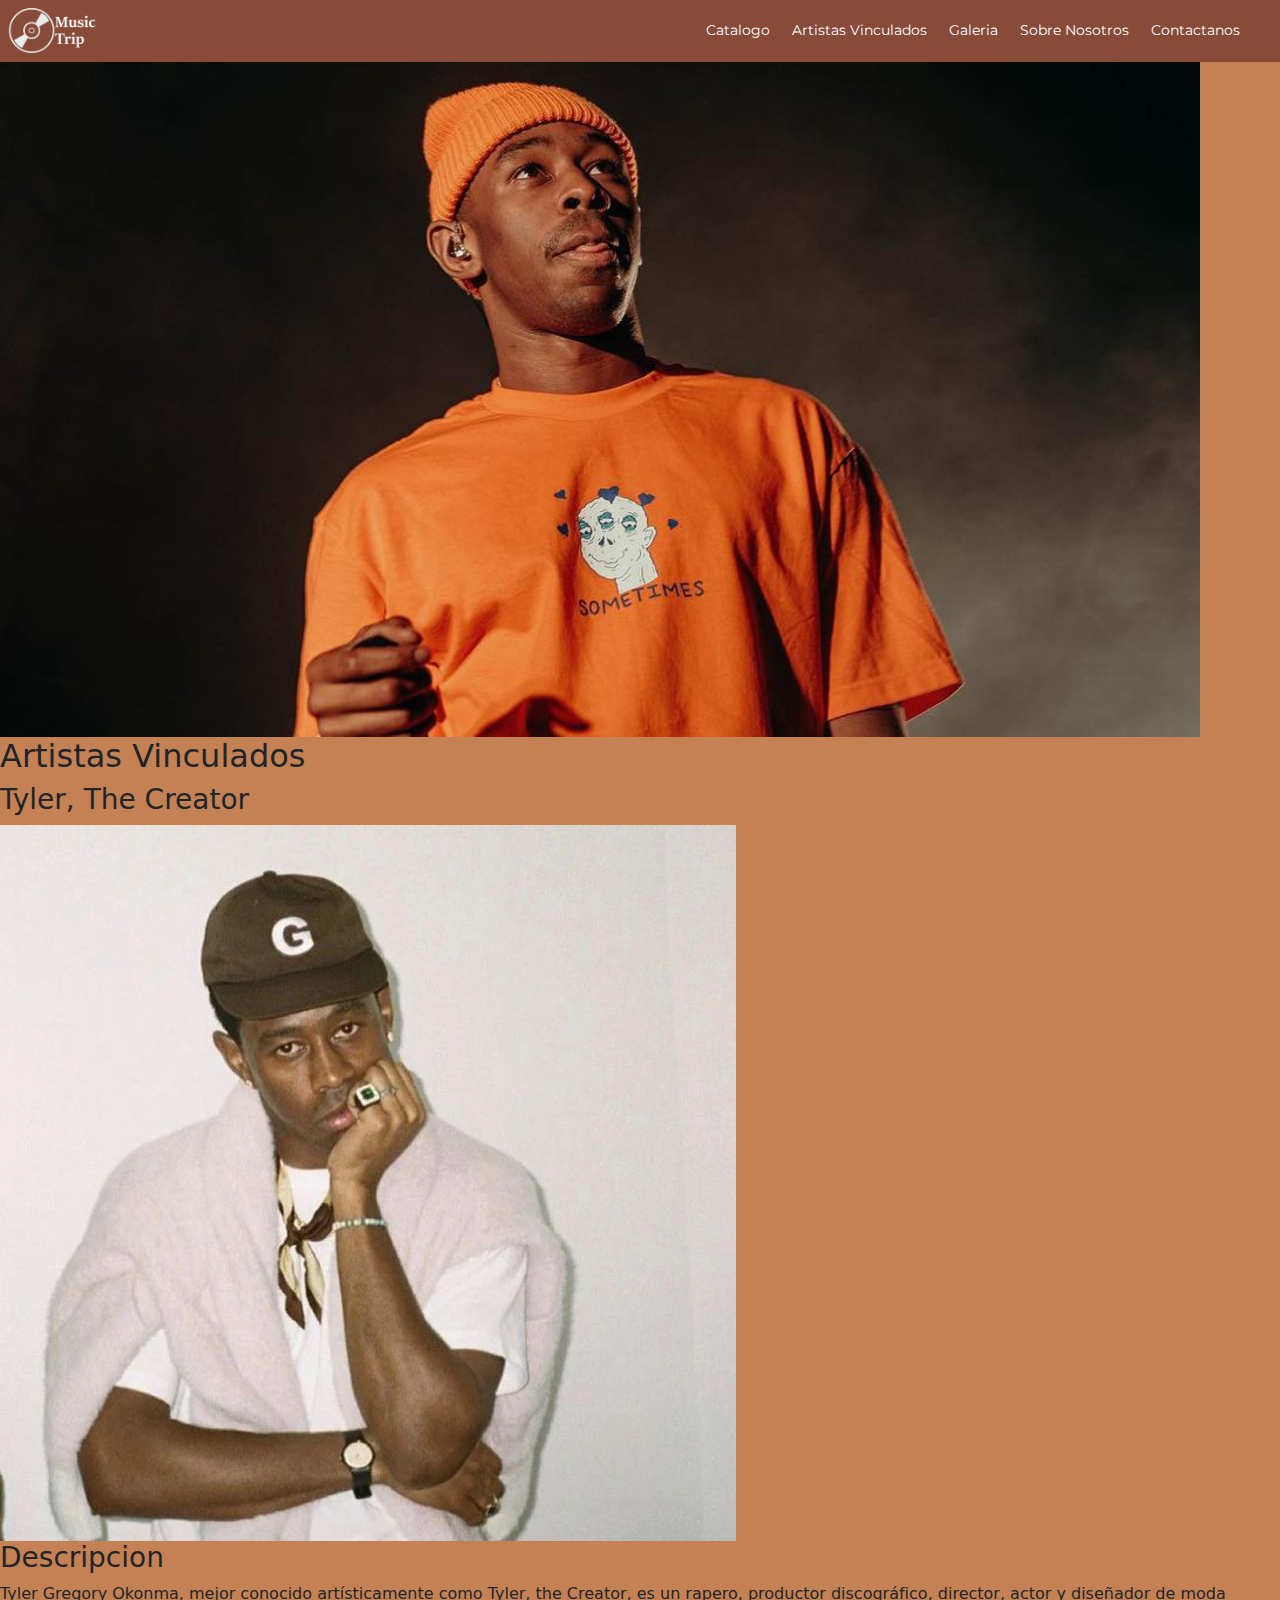
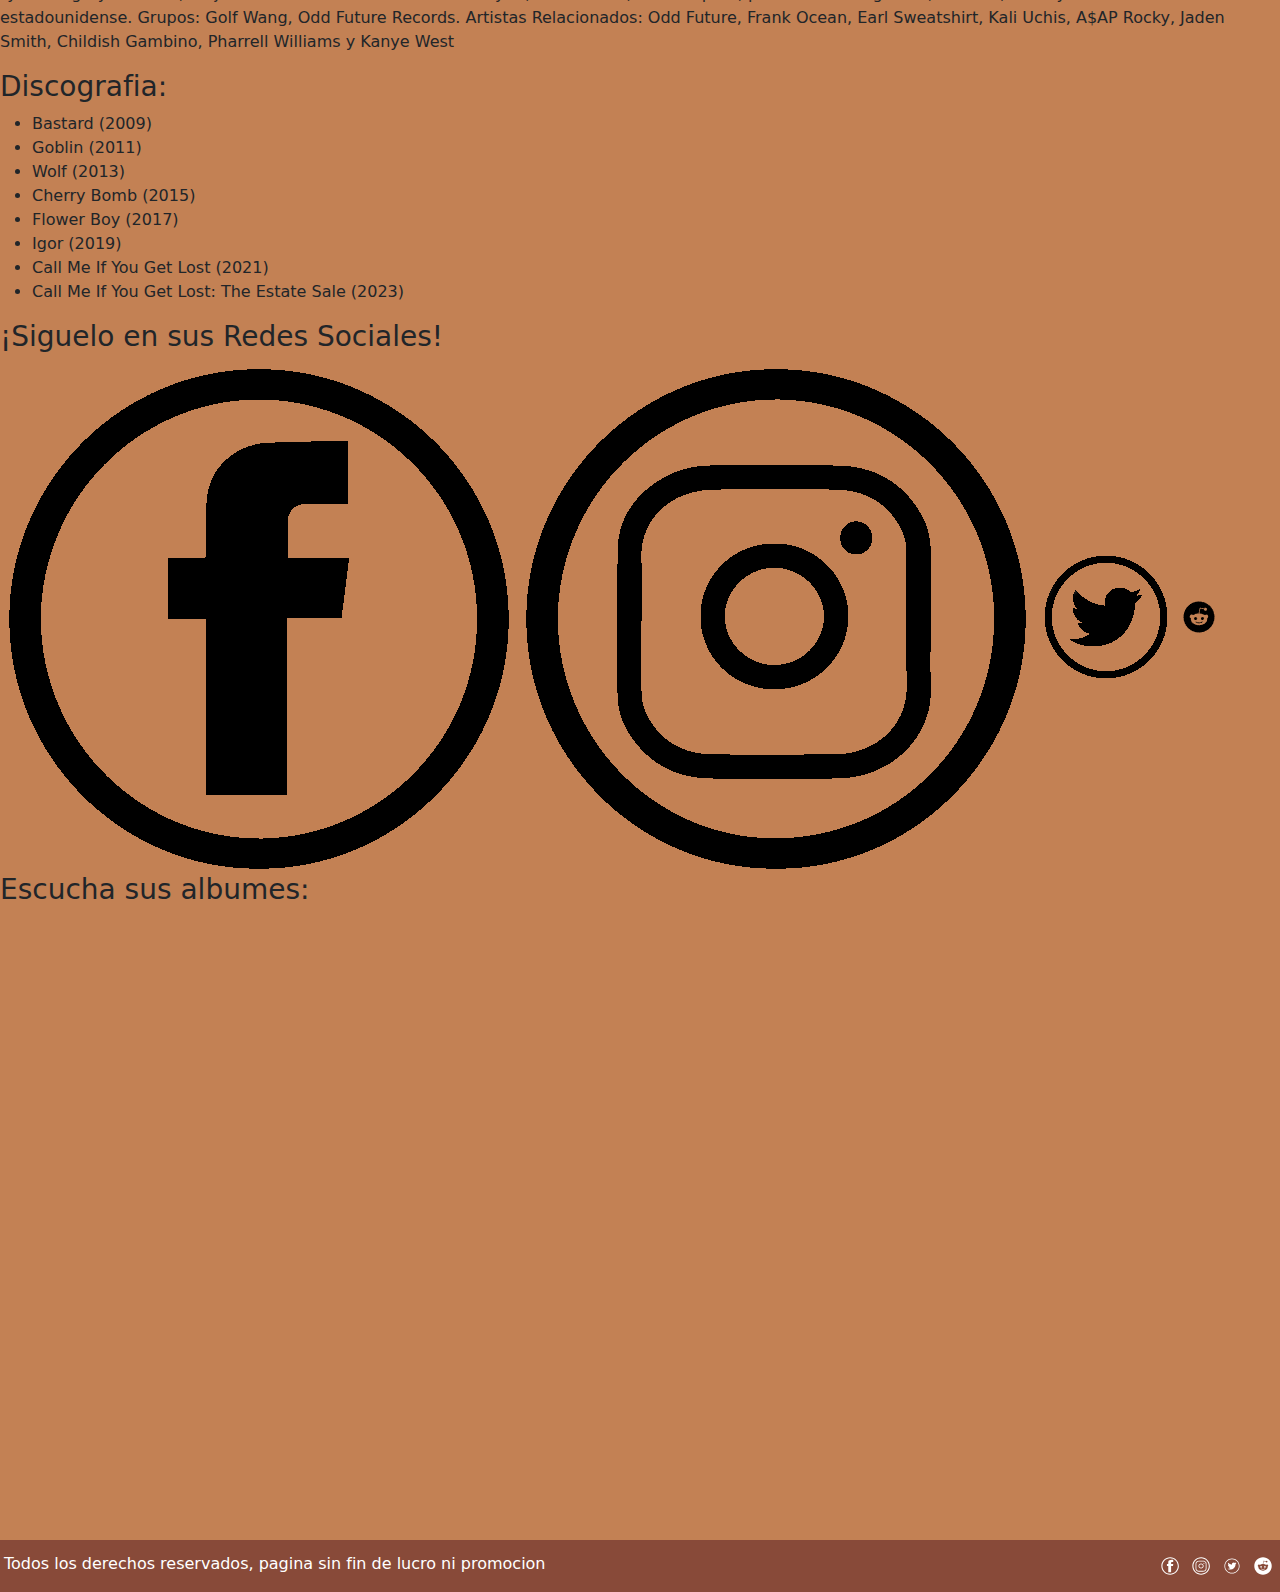
==== commit 8177e982: "preentrega 2 restauracion tras sobreescribir todo con la preentrega 3" ====
--- a/pages/aristas.html
+++ b/pages/aristas.html
@@ -174,8 +174,6 @@
 
         </article>
 
-
-
     </main>
 
 
--- a/css/styles.css
+++ b/css/styles.css
@@ -10,6 +10,24 @@
     background-color: #C38154;
 }
 
+#grilla {
+    display: grid;
+    grid-template-areas:
+        "header"
+        "hero"
+        "lista"
+        "subDisco"
+        "disco"
+        "subRopa"
+        "ropa"
+        "subPosters"
+        "posters"
+        "encargo"
+        "footer";
+    grid-template-columns: 1fr;
+    gap: 6px;
+}
+
 /* Estilos Header */
 header {
     background-color: #884a39;
@@ -17,6 +35,7 @@
     justify-content: space-between;
     align-items: center;
     padding: 4px;
+    grid-area: header;
 }
 
 header a img {
@@ -27,7 +46,7 @@
     display: flex;
     justify-content: space-evenly;
     align-items: center;
-    gap: 24px;
+    gap: 6px;
     padding-right: 16px;
     list-style: none;
 }
@@ -36,15 +55,9 @@
     text-decoration: none;
 }
 
-header nav ul li a:hover,
-header nav ul li a:active {
-    padding: 4px;
-    background-color: #C38154;
-}
-
 .ul__li--tamaño {
     font-family: Montserrat;
-    font-size: 14px;
+    font-size: 0.9rem;
 }
 
 span.ico {
@@ -66,195 +79,154 @@
     background-color: #C38154;
 }
 
-/* Estilos hero */
-main img {
-    width: 100vh;
-    height: 600px;
-}
-
-main .textos h1 {
-    position: absolute;
-    top: 180px;
-    left: 6px;
-    margin-left: 12px;
-    color: white;
-    font-size: 52px;
-}
-
-.misEstilos {
-    max-height: 600px;
-}
-
-main .textos span {
-    display: block;
+/*Estilos de la hero section (Carrusel de imagenes)*/
+.hero {
+    height: 200px;
+    grid-area: hero;
+    margin-top: -6px;
+}
+
+.hero img {
+    height: 200px;
+}
+
+.textos {
+    display: none;
+}
+
+/*Distribucion de Catalogo*/
+
+
+/*Formulario de encargo de disco*/
+.encargoDisco {
+    grid-area: encargo;
+    max-width: 440px;
+    margin: 8px;
+    background-color: #DBA966;
+    border: 2px solid black;
+    z-index: 4;
+}
+
+.encargoDisco h2 {
     text-align: center;
-}
-
-main .textos span.nombrePag {
-    display: inline;
-    color: rgb(255, 136, 0);
-    font-weight: bold;
-    text-decoration: underline;
-}
-
-div.distribucion {
-    display: grid;
-    grid-template-columns: 420px auto;
-    grid-template-rows: 1fr;
-    margin: 16px;
-    gap: 16px;
-}
-
-/* Estilos aside */
-div.distribucion div.panelesCostado aside.encargoDisco {
+    font-size: 1.6rem;
+}
+
+.encargoDisco form {
+    display: flex;
+    flex-direction: column;
+}
+
+.encargoDisco label {
+    font-size: 1rem;
+    margin: 4px 8px 0 0;
+    justify-content: center;
+    align-items: center;
+    text-align: end;
+}
+
+.encargoDisco input {
+    margin: 0 8px 4px 0;
+    height: 32px;
+}
+
+/*Distribucion interna del formulario y estilos de los botones*/
+.elemento {
+    display: grid;
+    grid-template-columns: repeat(2, 1fr);
+}
+
+.botones {
+    display: flex;
+    flex-direction: row;
+    justify-content: end;
+}
+
+.botones button {
+    padding: 4px;
+    margin: 4px 12px 4px 0;
+    border-radius: 20px;
+}
+
+
+/*Estilos Flecha (para regresar a arriba de la pagina)*/
+.flechaSubir {
+    display: none;
+}
+
+
+/*Estilos de la lista que actua como indice del catalogo*/
+.lista {
+    grid-area: lista;
     display: flex;
     flex-direction: column;
     justify-content: center;
-    align-items: center;
     background-color: #DBA966;
     border: 2px solid black;
-}
-
-div.distribucion aside.encargoDisco {
-    display: flex;
-    color: #000;
-    font-family: Cambria, Cochin, Georgia, Times, 'Times New Roman', serif;
-    position: sticky;
-    top: 340px;
-    height: 50vh;
-}
-
-div.distribucion aside.encargoDisco form div {
-    display: grid;
-    grid-template-columns: repeat(2, 1fr);
-    grid-template-rows: repeat(2, 1fr);
-}
-
-
-div.distribucion aside.encargoDisco h2 {
-    font-size: 32px;
-    margin-bottom: 40px;
-    font-weight: bolder;
-}
-
-div.distribucion aside.encargoDisco form input {
-    margin: 8px;
-}
-
-.formulariosEncargo input:focus {
-    border: 4px solid #da8405;
-    background-color: #e9d3b7;
-}
-
-div.distribucion aside.encargoDisco form label {
-    font-size: 16px;
-    margin: auto;
-}
-
-.subir,
-.resetear {
-    border-radius: 32px;
-    width: 120px;
-    margin: auto;
-    margin-top: 32px;
-}
-
-.subir:hover,
-.resetear:hover {
-    background-color: #d3d1d1;
-}
-
-div.distribucion div.flechaSubir {
-    position: sticky;
-    top: 880px;
-    text-align: start;
+    margin: 0 8px;
+}
+
+.lista ul {
+    display: flex;
+    flex-direction: column;
+    align-items: center;
     justify-content: center;
-}
-
-div.distribucion div.flechaSubir img.flecha {
-    width: 60px;
-    height: 60px;
-}
-
-div.distribucion form.formulariosEncargo {
-    display: grid;
-    grid-template-columns: repeat(2, 1fr);
-    align-items: center;
+    list-style: none;
+}
+
+.lista ul li {
+    font-size: 1.5rem;
+}
+
+.lista ul li a {
+    text-decoration: none;
+    color: black;
+
+}
+
+/*Estilos subtitulos que encabezan elementos del catalogo*/
+.subtituloDisco,
+.subtituloRopa,
+.subtituloPosters {
+    background-color: #884A39;
+    color: white;
+    border: 2px solid black;
+    font-size: 2rem;
     text-align: center;
-}
-
-/* Estilos Discos y catalogos*/
-/* indice catalogo */
-div.distribucion section.discos aside.lista {
-    background-color: #DBA966;
-    border: 2px solid black;
-    display: grid;
-    grid-column: 1/5;
-}
-
-div.distribucion section.discos aside.lista ul {
-    list-style: none;
-    padding: 16px;
-    text-align: center;
-}
-
-div.distribucion section.discos aside.lista ul li {
-    font-size: 24px;
-}
-
-div.distribucion section.discos aside.lista ul li a {
-    text-decoration: none;
-    color: #000;
-}
-
-div.distribucion section.discos aside.lista ul li a:hover {
-    color: #fff;
-    background-color: #884a39;
-    padding: 4px;
-}
-
-div.distribucion section.discos aside.lista ul li a:active {
-    color: #bbb;
-    background-color: #6e392a;
-}
-
-/* Estilos Sección Catálogo */
-div.distribucion section.discos {
-    display: grid;
-    grid-template-columns: repeat(4, 1fr);
-    gap: 16px;
-    padding-bottom: 16px;
-    justify-content: center;
-    text-align: center;
-}
-
-div.distribucion section.discos h2.subtitulo {
-    grid-column: 1/5;
-    border: 2px solid black;
-    background-color: #884a39;
-    color: white;
-    padding: 32px;
-}
-
-div.distribucion section.discos article {
-    border: 2px solid black;
-    max-width: 250px;
-    margin-left: 24px;
-}
-
-div.distribucion section.discos article.tarjetaDisco {
+    padding: 8px;
+    margin: 0 4px;
+}
+
+.subtituloDisco {
+    grid-area: subDisco;
+}
+
+.catalogo {
+    grid-area: disco;
+    display: grid;
+    grid-template-columns: 1fr;
+}
+
+.tarjetaDisco {
     background-color: #ffbd66;
     display: inline-block;
     border-radius: 12px;
     box-shadow: 6px 8px 10px #fdac42;
     height: 320px;
-}
-
-div.distribucion section.discos article.tarjetaDisco:hover {
-    background-color: #e7ab5b;
-}
-
-div.distribucion section.discos article.tarjetaDisco p.precio {
+    width: 240px;
+    border: 2px solid black;
+    text-align: center;
+    margin: 8px auto;
+}
+
+.tarjetaDisco img {
+    width: 240px;
+    height: 180px;
+    padding: 8px 16px;
+    
+}
+
+.tarjetaDisco .precio {
     color: rgb(255, 0, 0);
     font-weight: bolder;
 }
@@ -265,353 +237,31 @@
     padding: 8px;
 }
 
-/* Estilos del HTML de artistas */
-main div.img img {
-    height: 600px;
-    width: 100%;
-}
-
-h2.subtitulo {
-    background-color: #884A39;
-    color: white;
-    font-size: 32px;
-    text-align: center;
-    padding: 10px;
-    margin: 8px;
-    border: 2px solid black;
-}
-
-article.artista1 h3 {
-    display: inline-block;
-    color: black;
-    background-color: #DBA966;
-}
-
-article.artista1 section.nombreArtista h3 {
-    display: inline-block;
-    position: absolute;
-    color: black;
-    padding: 24px 128px;
-    font-size: 24px;
-    margin: 16px;
-    width: 450px;
-    height: 75px;
-    border: 2px solid black;
-    padding-bottom: 72px;
-    text-align: center;
-}
-
-article.artista1 section.nombreArtista img {
-    position: absolute;
-    top: 852px;
-    left: 16px;
-    width: 450px;
-    height: 600px;
-    border: 2px solid black;
-}
-
-article.artista1 section.informacion {
-    position: absolute;
-    top: 800px;
-    left: 512px;
-}
-
-article.artista1 section.informacion h3 {
-    display: inline-block;
-    text-align: center;
-    padding: 8px 250px;
-    border: 2px solid black;
-    background-color: #DBA966;
-}
-
-article.artista1 section.informacion p {
-    position: absolute;
-    top: 40px;
-    color: black;
-    background-color: #ffbd66;
-    border: 2px solid black;
-    font-family: 'Times New Roman', Times, serif;
-    padding: 8px 4px;
-}
-
-article.artista1 section.informacion p span {
-    display: block;
-}
-
-article.artista1 section.informacion p span.grupos span,
-article.artista1 section.informacion p span.artistasRelacionados span {
-    padding-top: 8px;
-}
-
-article.artista1 section.discografiaLista {
-    position: absolute;
-    top: 1010px;
-    left: 512px;
-}
-
-article.artista1 section.discografiaLista h3 {
-    display: inline-block;
-    text-align: center;
-    padding: 8px 114px;
-    border: 2px solid black;
-    background-color: #DBA966;
-    width: 598px;
-}
-
-article.artista1 section.discografiaLista ul {
-    position: absolute;
-    top: 50px;
-    color: black;
-    background-color: #ffbd66;
-    padding: 8px;
-    border: 2px solid black;
-    font-family: 'Times New Roman', Times, serif;
-    width: 598px;
-    list-style: none;
-}
-
-article.artista1 section.discografiaLista ul li {
-    padding-top: 8px;
-    text-align: center;
-}
-
-article.artista1 section.redesArtista h3 {
-    display: inline-block;
-    position: absolute;
-    top: 1350px;
-    left: 512px;
-    text-align: center;
-    padding: 8px 102px;
-    border: 2px solid black;
-    background-color: #DBA966;
-}
-
-article.artista1 section.redesArtista a img {
-    width: 60px;
-    height: 60px;
-    margin: 4px;
-}
-
-section.redesArtista div.redesSociales {
-    display: inline-block;
-    background-color: #FFBD66;
-    position: relative;
-    top: 658px;
-    left: 512px;
-    display: flex;
-    flex-direction: row;
-    padding-left:160px;
-    padding-right: 20px;
-    width: 599px;
-    border: 2px solid black;
-}
-
-article.artista1 section.albumes {
-    padding-bottom: 20px;
-}
-
-article.artista1 section.albumes h3 {
-    display: inline-block;
-    background-color: #DBA966;
-    padding: 8px 215px;
-    border: 2px solid black;
-    position: relative;
-    left: 1180px;
-}
-
-article.artista1 section.albumes div.discosSpotify {
-    position: relative;
-    top: -19px;
-    right: 19px;
-    margin-left: 1199px;
-    ;
-    background-color: #ffbd66;
-    height: 620px;
-    border: 2px solid black;
-}
-
-
-/* estilos galeria*/
-
-main video.vid {
-    display: inline-block;
-    margin: 8px 128px;
-    height: 600px;
-    width: 85%;
-}
-
-article.fotos h1 {
-    background-color: #884A39;
-    color: white;
-    font-size: 48px;
-    text-align: center;
-    margin: 6px;
-    border: 2px solid black;
-}
-
-article.fotos h2 {
-    background-color: #DBA966;
-    color: white;
-    font-size: 32px;
-    text-align: center;
-    margin: 8px 64px;
-    border: 2px solid black;
-}
-
-article.fotos section.contenedorFotos img,
-section.contenedorVideos video {
-    width: 400px;
-    height: 280px;
-    margin: 16px 36px;
-    background-color: #ffbd66;
-    padding: 8px;
-    border: 2px solid black;
-    border-radius: 16px;
-}
-
-/* estilos sobre nosotros */
-main h1.tituloConocenos {
-    background-color: #884A39;
-    color: white;
-    font-size: 32px;
-    text-align: center;
-    padding: 10px;
-    margin: 8px;
-    border: 2px solid black;
-}
-
-section.historia article,
-section.horarios,
-section.ubicacion {
-    display: inline-block;
-    background-color: #ffbd66;
-    text-align: center;
-    margin: 24px;
-    border: 2px solid black;
-    padding: 8px 8px;
-}
-
-section.historia p {
-    font-family: 'Gill Sans', 'Gill Sans MT', Calibri, 'Trebuchet MS', sans-serif;
-}
-
-section.historia p span.musicTrip {
-    color: #d66800;
-    font-weight: bolder;
-    font-family: Montserrat;
-    font-size: 14px;
-}
-
-section.historia p span.destacado {
-    color: #000000;
-    font-weight: bolder;
-    font-family: Montserrat;
-    font-size: 14px;
-    text-decoration: underline;
-}
-
-section.horarios {
-    margin: 8px 620px;
-}
-
-section.horarios table {
-    border: 2px solid black;
-}
-
-section.horarios table tr td {
-    border: 1px solid black;
-    fill: black;
-    text-align: center;
-    padding: 4px;
-}
-
-section.ubicacion {
-    margin: 8px 520px;
-}
-
-section.ubicacion h2 {
-    padding-bottom: 8px;
-}
-
-section.ubicacion div {
-    border: 2px solid black;
-}
-
-/* estilos contactanos*/
-main div.subTituloContacto {
-    background-color: #884A39;
-    color: white;
-    font-size: 32px;
-    text-align: center;
-    padding: 10px;
-    margin: 20px 120px;
-    border: 2px solid black;
-    box-shadow: 12px 12px 6px #8d6358;
-}
-
-main div.subTituloContacto h2 {
-    color: rgb(255, 145, 0);
-    font-size: 64px;
-    text-align: center;
-    text-decoration: underline;
-
-}
-
-form.contacto {
-    background-color: #DBA966;
-    margin: 40px auto;
-    max-width: 420px;
-    border: 2px solid black;
-    padding: 8px;
-    display: flex;
-    flex-wrap: wrap;
-    gap: 16px;
-    padding: 16px;
-}
-
-form.contacto label {
-    margin: auto;
-    text-align: center;
-    margin: auto;
-    color: rgb(0, 0, 0);
-}
-
-form.contacto input {
-    height: 56px;
-    padding: 16px;
-    flex-basis: 75%;
-    color: black;
-    border-radius: 4px;
-    border: 1px solid black;
-}
-
-input:hover,
-form.contacto input:hover,
-textarea:hover {
-    border: 2px solid rgb(216, 104, 0);
-}
-
-form.contacto textarea {
-    flex-basis: 100%;
-    resize: vertical;
-    min-height: 100px;
-    max-height: 200px;
-    padding: 16px;
+.subtituloRopa {
+    grid-area: subRopa;
+}
+
+.ropa {
+    grid-area: ropa;
+    display: grid;
+    grid-template-columns: 1fr;
+}
+
+.subtituloPosters {
+    grid-area: subPosters;
+}
+
+.posters {
+    grid-area: posters;
+    display: grid;
+    grid-template-columns: 1fr;
 }
 
 /* Estilos Footer*/
 footer {
+    margin-top: 16px;
+    grid-area: footer;
     position: relative;
-    bottom: 0;
-    display: flex;
-    justify-content: space-between;
-    align-items: center;
-    width: 100%;
-    background-color: #884a39;
-}
-
-footer.footerContacto {
-    position: absolute;
     bottom: 0;
     display: flex;
     justify-content: space-between;
@@ -628,380 +278,10 @@
 
 footer div.redesSociales a img,
 footer.footerContacto div.redesSociales a img {
-    width: 34px;
+    width: 26px;
     padding-right: 8px;
 }
 
-
-
-/* MEDIA QUERIES*/
-@media (max-width:1590px) {
-    /*Catalogo*/
-
-    /*flecha subir*/
-    div.distribucion div.flechaSubir {
-        position: sticky;
-        top: 740px;
-        text-align: start;
-        justify-content: center;
-    }
-
-    div.distribucion div.flechaSubir img.flecha {
-        width: 60px;
-        height: 60px;
-    }
-
-    main .textos h1 {
-        position: absolute;
-        top: 180px;
-        left: 6px;
-        margin-left: 12px;
-        color: white;
-        font-size: 42px;
-    }
-
-    div.distribucion section.discos aside.lista {
-        background-color: #DBA966;
-        border: 2px solid black;
-        display: grid;
-        grid-column: 1/4;
-        margin: auto;
-        padding: 0 48vh;
-    }
-
-    div.distribucion div.panelesCostado aside.encargoDisco {
-        display: flex;
-        flex-direction: column;
-        justify-content: center;
-        align-items: center;
-        background-color: #DBA966;
-        border: 2px solid black;
-    }
-
-    div.distribucion aside.encargoDisco {
-        display: flex;
-        height: 40vh;
-    }
-
-    div.distribucion aside.encargoDisco h2 {
-        font-size: 28px;
-        font-weight: bold;
-    }
-
-    .subir,
-    .resetear {
-        width: 100px;
-        margin-top: 16px;
-    }
-
-    div.distribucion div.flechaSubir img.flecha {
-        width: 40px;
-        height: 40px;
-    }
-
-    /* Estilos Sección Catálogo */
-    div.distribucion section.discos {
-        display: grid;
-        grid-template-columns: repeat(3, 1fr);
-        margin: auto;
-        gap: 16px 8px;
-    }
-
-    div.distribucion section.discos h2.subtitulo,
-    div.distribucion section.discos h2#posters {
-        grid-column: 1/4;
-        margin: auto;
-        padding: 2vh 48vh;
-    }
-
-    div.distribucion section.discos article {
-        border: 2px solid black;
-        max-width: 240px;
-    }
-
-    div.distribucion section.discos article.tarjetaDisco {
-        background-color: #ffbd66;
-        box-shadow: 4px 6px 8px #fdac42;
-        height: 320px;
-    }
-
-    div.distribucion section.discos article.tarjetaDisco p.precio {
-        color: rgb(255, 0, 0);
-        font-weight: bolder;
-    }
-}
-
-/* Media Query*/
-@media (max-width:1388px) {
-
-    /*Catalogo*/
-    div.distribucion {
-        grid-template-columns: 1fr;
-    }
-
-    main .textos h1 {
-        position: absolute;
-        top: 180px;
-        left: 6px;
-        margin-left: 12px;
-        color: white;
-        font-size: 42px;
-    }
-
-    div.distribucion section.discos aside.lista {
-        display: grid;
-        padding: 0 48vh;
-    }
-
-    div.distribucion div.panelesCostado aside.encargoDisco {
-        position: relative;
-        top: 0;
-        background-color: #DBA966;
-        border: 2px solid black;
-        height: 45vh;
-    }
-
-    div.distribucion aside.encargoDisco h2 {
-        font-size: 36px;
-        font-weight: bold;
-    }
-
-    div.distribucion div.flechaSubir {
-        display: none;
-    }
-}
-
-@media (max-width:990px) {
-
-    /*Catalogo*/
-    header {
-        text-align: center;
-        display: flex;
-        flex-direction: column;
-    }
-
-    header nav ul {
-        display: flex;
-        justify-content: center;
-        align-items: center;
-        gap: 8px;
-        padding-right: 0;
-        list-style: none;
-    }
-
-
-    div.distribucion {
-        display: grid;
-        grid-template-columns: 1fr;
-    }
-
-    main .textos h1 {
-        display: none;
-    }
-
-    div.distribucion section.discos aside.lista {
-        display: none;
-        padding: 0 48vh;
-    }
-
-    div.distribucion section.discos {
-        display: flex;
-        flex-direction: column;
-    }
-
-    div.distribucion section.discos article {
-        border: 2px solid black;
-        width: 250px;
-        margin: 0px;
-    }
-
-    div.distribucion div.panelesCostado aside.encargoDisco {
-        display: flex;
-        flex-direction: column;
-        text-align: center;
-        justify-content: center;
-        align-items: center;
-        background-color: #DBA966;
-        border: 2px solid black;
-        width: 64vh;
-        margin: auto;
-    }
-
-    div.distribucion aside.encargoDisco {
-        display: flex;
-        height: 45vh;
-        width: 50vh;
-    }
-
-    div.distribucion aside.encargoDisco h2 {
-        font-size: 20px;
-        width: 30vh;
-    }
-
-    .subir,
-    .resetear {
-        width: 70px;
-        margin-bottom: 0;
-        font-size: 16px;
-    }
-
-    div.distribucion section.discos h2.subtitulo {
-        display: none;
-    }
-
-    div.distribucion section.discos {
-        display: grid;
-        grid-template-columns: repeat(2, 1fr);
-        gap: 16px;
-        margin: auto;
-    }
-
-    div.distribucion section.discos article {
-        border: 2px solid black;
-        width: 250px;
-        margin-left: 24px;
-    }
-
-    div.distribucion section.discos article.tarjetaDisco {
-        background-color: #ffbd66;
-        display: inline-block;
-        border-radius: 12px;
-        box-shadow: 6px 8px 10px #fdac42;
-        height: 320px;
-    }
-
-    footer.footerContacto {
-        position: relative;
-        ;
-        top: 346px;
-    }
-}
-
-@media (max-width:645px) {
-
-    /*Catalogo*/
-    div.distribucion div.panelesCostado aside.encargoDisco {
-        display: none;
-    }
-
-
-    div.distribucion section.discos {
-        display: flex;
-        flex-direction: column;
-    }
-
-    div.distribucion section.discos article {
-        display: grid;
-        border: 2px solid black;
-        width: 50vh;
-        margin: 0px;
-    }
-
-    div.distribucion div.panelesCostado aside.encargoDisco {
-        display: flex;
-        flex-direction: column;
-        text-align: center;
-        justify-content: center;
-        align-items: center;
-        background-color: #DBA966;
-        border: 2px solid black;
-        width: 40vh;
-        margin: auto;
-        height: 45vh;
-        width: 45vh;
-    }
-
-    div.distribucion aside.encargoDisco h2 {
-        font-size: 20px;
-        width: 30vh;
-    }
-
-    .subir,
-    .resetear {
-        width: 70px;
-        margin-bottom: 0;
-        font-size: 16px;
-    }
-
-    div.distribucion section.discos h2.subtitulo {
-        display: none;
-    }
-
-    div.distribucion section.discos {
-        display: grid;
-        grid-template-columns: 1fr;
-        margin: auto;
-    }
-
-    div.distribucion section.discos article {
-        border: 2px solid black;
-        width: 40vh;
-        margin-left: 24px;
-    }
-
-    footer {
-        position: relative;
-        bottom: 0;
-        display: flex;
-        justify-content: space-between;
-        align-items: center;
-        width: 100%;
-        background-color: #884a39;
-    }
-
-    footer.footerContacto {
-        position: relative;
-        ;
-        top: 100px;
-    }
-
-    footer p {
-        font-size: 12px;
-        color: white;
-        padding: 6px 0 0 2px;
-        align-items: center;
-    }
-
-    footer div.redesSociales a img,
-    footer.footerContacto div.redesSociales a img {
-        width: 34px;
-        padding-right: 4px;
-    }
-
-    /*Formulario Contacto*/
-    main div.subTituloContacto {
-
-        font-size: 16px;
-        text-align: center;
-        padding: 5px;
-        margin: 10px 60px;
-        box-shadow: 6px 6px 3px #8d6358;
-    }
-
-    main div.subTituloContacto h2 {
-        font-size: 32px;
-    }
-
-    form.contacto {
-        margin: 20px auto;
-        max-width: 240px;
-        padding: 4px;
-        gap: 8px;
-        padding: 8px;
-    }
-
-    form.contacto input {
-        height: 28px;
-        padding: 8px;
-        margin: auto;
-        width: 30vh;
-    }
-
-    form.contacto textarea {
-        min-height: 50px;
-        max-height: 100px;
-        padding: 8px;
-    }
-
-
-}+/*MEDIA QUERIES*/
+
+/*Catalogo*/